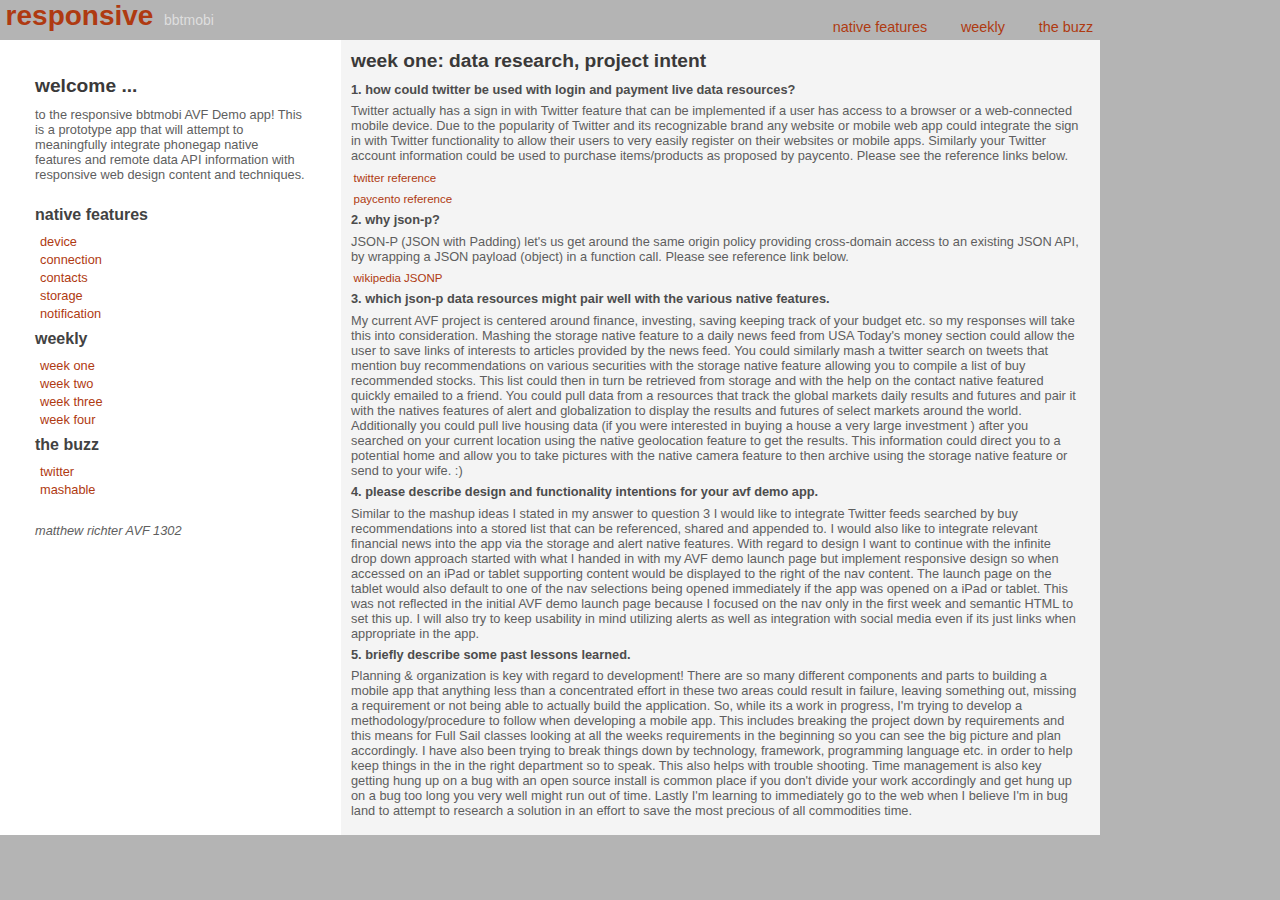
==== androidmr/assets/www/index.html @ 62695ae3 "cosmetic changes update" ====
<!DOCTYPE html>
<!--
    Licensed to the Apache Software Foundation (ASF) under one
    or more contributor license agreements.  See the NOTICE file
    distributed with this work for additional information
    regarding copyright ownership.  The ASF licenses this file
    to you under the Apache License, Version 2.0 (the
    "License"); you may not use this file except in compliance
    with the License.  You may obtain a copy of the License at

    http://www.apache.org/licenses/LICENSE-2.0

    Unless required by applicable law or agreed to in writing,
    software distributed under the License is distributed on an
    "AS IS" BASIS, WITHOUT WARRANTIES OR CONDITIONS OF ANY
     KIND, either express or implied.  See the License for the
    specific language governing permissions and limitations
    under the License.
-->
<html>
    <head>
        <meta http-equiv="Content-Type" content="text/html; charset=UTF-8" />
        <meta name="format-detection" content="telephone=no" />
        <meta name="viewport" content="user-scalable=no,  width=device-width, height=device-height, target-densitydpi=device-dpi" />
        <link rel="stylesheet" type="text/css" href="css/index.css" />
        <title>AVF demo app</title>
    </head>
    <body>
        <div id="site"><!-- site wrapper -->
        	<div id="page"><!-- page wrapper -->
        		<header id="masthead"><!-- masthead-->
        			<p class="logo">
	        			<a href="/">responsive</a>
	        			<a id="bbt" href="/">bbtmobi</a>
        			</p>
        			<div>
	        			<nav>
		        			<ul class="nav">
			        			<li><a href="/">native features</a></li>
			        			<li><a href="/">weekly</a></li>
			        			<li><a href="/">the buzz</a></li>
		        			</ul>
	        			</nav>
        			</div>
        		</header>
        		<section id="main">
        			<aside class="overview">
        			<h2>Welcome ...</h2>	
        					<p>to the responsive bbtmobi AVF Demo app! This is a prototype app that will attempt to meaningfully integrate phonegap native features and remote data API information with responsive web design content and techniques.</p>
        			</aside>
        			<aside>
	        			<nav>
		        			<h3>native features</h3>
			        		<ul class="nav2">
				        		<li><a href="/">device</a></li>
				        		<li><a href="/">connection</a></li>
				        		<li><a href="/">contacts</a></li>
				        		<li><a href="/">storage</a></li>
				        		<li><a href="/">notification</a></li>
			        		</ul>
	        			</nav>
        			</aside>
        			<aside>
	        			<nav>
		        			<h3>weekly</h3>
			        		<ul class="nav2">
				        		<li><a href="/">week one</a></li>
				        		<li><a href="/">week two</a></li>
				        		<li><a href="/">week three</a></li>
				        		<li><a href="/">week four</a></li>
			        		</ul>
	        			</nav>
        			</aside>
	        		<aside>
	        			<nav>
		        			<h3>the buzz</h3>
			        		<ul class="nav2">
				        		<li><a href="/">twitter</a></li>
				        		<li><a href="/">mashable</a></li>
			        		</ul>
	        			</nav>
        			</aside>
        			<aside class="about">
        				
        					<p>matthew richter AVF 1302</p>
        			</aside>
        		</section>
        		<article class="related"><!-- main content-->
	        		<h2>week one: Data Research, Project Intent</h2>
	        		<h4>1. How could Twitter be used with login and payment live data resources?</h4>
			  
		<p><small>Twitter actually has a sign in with Twitter feature that can be implemented if a user has access to a browser or a web-connected mobile device. Due to the popularity of Twitter and its recognizable brand any website or mobile web app could integrate the sign in with Twitter functionality to allow their users to very easily register on their websites or mobile apps. Similarly your Twitter account information could be used to purchase items/products as proposed by paycento. Please see the reference links below.</small></p> 
		<p><a href="https://dev.twitter.com/docs/auth/sign-twitter/"><span>twitter reference</span></a></p>
		<p><a href="http://www.huffingtonpost.com/2012/04/02/paycento-facebook-twitter-online-payment_n_1396678.html/"><span>paycento reference</span></a></p>
		
		<h4>2. Why JSON-P?</h4>
		<p><small> JSON-P (JSON with Padding) let's us get around the same origin policy providing cross-domain access to an existing JSON API, by wrapping a JSON payload (object) in a function call. Please see reference link below.</small></p>
		
		<p><a href="http://en.wikipedia.org/wiki/JSONP/"><span>wikipedia JSONP</span></a></p>     
		
		
		
		<h4>3. Which JSON-P data resources might pair well with the various native features.</h4>
		<p><small>My current AVF project is centered around finance, investing, saving keeping track of your budget etc. so my responses will take this into consideration. Mashing the storage native feature to a daily news feed from USA Today's money section could allow the user to save links of interests to articles provided by the news feed.  You could similarly mash a twitter search on tweets that mention buy recommendations on various securities with the storage native feature allowing you to compile a list of buy recommended stocks. This list could then in turn be retrieved from storage and with the help on the contact native featured quickly emailed to a friend.  You could pull data from a resources that track the global markets daily results and futures and pair it with the natives features of alert and globalization to display the results and futures of select markets around the world. Additionally you could pull live housing data (if you were interested in buying a house a very large investment ) after you searched on your current location using the native geolocation feature to get the results. This information could direct you to a potential home and allow you to take pictures with the native camera feature to then archive using the storage native feature or send to your wife. :)
		</small></p>
		  
		<h4>4. Please describe design and functionality intentions for your AVF demo app.</h4>
		<p><small>Similar to the mashup ideas I stated in my answer to question 3 I would like to integrate Twitter feeds searched by buy recommendations into a stored list that can be referenced, shared and appended to.  I would also like to integrate relevant financial news into the app via the storage and alert native features.  With regard to design I want to continue with the infinite drop down approach started with what I handed in with my AVF demo launch page but implement responsive design so when accessed on an iPad or tablet supporting content would be displayed to the right of the nav content. The launch page on the tablet would also default to one of the nav selections being opened immediately if the app was opened on a iPad or tablet. This was not reflected in the initial AVF demo launch page because I focused on the nav only in the first week and semantic HTML to set this up. I will also try to keep usability in mind utilizing alerts as well as integration with social media even if its just links when appropriate in the app.</small></p>     
		
		<h4>5. Briefly describe some past lessons learned.</h4>
		<p><small>Planning & organization is key with regard to development!  There are so many different components and parts to building a mobile app that anything less than a concentrated effort in these two areas could result in failure, leaving something out, missing a requirement or not being able to actually build the application.  So, while its a work in progress, I'm trying to develop a methodology/procedure to follow when developing a mobile app.  This includes breaking the project down by requirements and this means for Full Sail classes looking at all the weeks requirements in the beginning so you can see the big picture and plan accordingly.  I have also been trying to break things down by technology, framework, programming language etc. in order to help keep things in the in the right department so to speak.  This also helps with trouble shooting. Time management is also key getting hung up on a bug with an open source install is common place if you don't divide your work accordingly and get hung up on a bug too long you very well might run out of time. Lastly I'm learning to immediately go to the web when I believe I'm in bug land to attempt to research a solution in an effort to save the most precious of all commodities time.</small></p>

        		</article>
        		<footer>
        		</footer>
        		
        	</div><!-- close page wrapper-->
        </div><!-- close site wrapper-->
        		
        <script type="text/javascript" src="cordova-2.3.0.js"></script>
        <script type="text/javascript" src="js/index.js"></script>
        <script type="text/javascript">
            app.initialize();
        </script>
    </body>
</html>
---- androidmr/assets/www/css/index.css ----
/* http://meyerweb.com/eric/tools/css/reset/ 
   v2.0 | 20110126
   License: none (public domain)
*/

html, body, div, span, applet, object, iframe,
h1, h2, h3, h4, h5, h6, p, blockquote, pre,
a, abbr, acronym, address, big, cite, code,
del, dfn, em, img, ins, kbd, q, s, samp,
small, strike, strong, sub, sup, tt, var,
b, u, i, center,
dl, dt, dd, ol, ul, li,
fieldset, form, label, legend,
table, caption, tbody, tfoot, thead, tr, th, td,
article, aside, canvas, details, embed, 
figure, figcaption, footer, header, hgroup, 
menu, nav, output, ruby, section, summary,
time, mark, audio, video {
	margin: 0;
	padding: 0;
	border: 0;
	font-size: 100%;
	font: inherit;
	vertical-align: baseline;
}
/* HTML5 display-role reset for older browsers */
article, aside, details, figcaption, figure, 
footer, header, hgroup, menu, nav, section {
	display: block;
}
body {
	line-height: 1;
}

body {
	background-color: #b4b4b4;
	color: #2c2c2c;
	font:  100% "Trebuchet MS",Verdana,sans-serif;
	padding-bottom: 20px;
}

h1, h2, h3, h4, h5, .logo {
	color:#3a3939;
	font-weight: bold;

}
h1 {
	font-size: 2.0em;
	margin-bottom: 0.75em;
	text-transform: lowercase;
}
h2 {
	font-size: 1.2em;
	margin-bottom: 0.5em;
	text-transform: lowercase;
}
h3 {
	color: #424242;
	font-size: 1em;
	margin-top: 0.5em;
	margin-bottom: 0.5em;
	text-transform: lowercase;
	padding: 0 0 0 25px;
}
h4 {
	color: #4c4c4c;
	font-size: .8em;
	margin-bottom: 0.5em;
	text-transform: lowercase;
	padding: 0 0 0 0px;
}
h5 {
	color: #ececec;
	font-size: 1em;
	margin-bottom: 0.5em;
	text-transform: lowercase;
	padding: 0 0 0 25px;
}
p {
    margin: 0 0 0.5em;
    padding-right: 10px;
    font-size: 0.8em;
    color: #5e5e5e;
}
a {
    padding: 0.2em;
}
a:link {
    color: #AF3A11;
    text-decoration: none;
}
a:visited {
    color: #AF3A11;
    text-decoration: none;
}
a:focus, a:hover, a:active {
    
    text-decoration: underline;
}
a.current:hover {
    text-decoration: none;
}
a.current:hover {
    cursor: default;
    text-decoration: none;
}
ol, ul {
	list-style: none;
}
blockquote, q {
	quotes: none;
}
blockquote:before, blockquote:after,
q:before, q:after {
	content: '';
	content: none;
}
table {
	border-collapse: collapse;
	border-spacing: 0;
}
header {
	background-color: #b4b4b4;
	height: 40px;
	
}
footer {
	background-color: #b4b4b4;
	height: 25px;
}
.logo {
    float: left;
    font-size: 1.75em;
    margin: 0;
}
.logo a {
    color: #000000;
    padding: 0 0 0 0.2em;
}
.logo a:hover {
    background: none repeat scroll 0 0 transparent;
    color: #AF3A11;
    text-decoration: none;
}
.logo span {
    color: #1D3D76;
    display: block;
    font-size: 0.3em;
    font-style: italic;
    font-weight: normal;
    margin: 3px 0 0 1em;
}
#bbt {
	font-size: 0.5em;	
	color: #dedede;
	font-weight: normal;

}
#masthead div {
	float:right;
	padding: 1.2em .25em .25em 0;
}
.nav li {
    float: left;
    font-size: 0.6em;
    padding: 0 25px 0 3px;
}
.nav li a {
    font-size: 1.5em;
}
.nav li:first-child {
    list-style: none outside none;
    padding-left: 0;
}
.nav li:last-child {
    padding-right: 0;
}
.nav2 li a {
    font-size: .8em;
    padding: 0 25px 20px 30px;
}
#aside {
	margin-bottom: 4px;
}
.overview {
	padding: 25px 25px 10px 25px;
}
.about {
	font-style: italic;
	padding: 25px 25px 25px 25px;
}

#container {
    
    margin: 20px auto;
    max-width: 1200px;
    padding: 30px 0 0 0;
    width: 90%;
}
#page {
    background: none repeat scroll 0 0 #FFFFFF;
    max-width: 1100px;
    padding: 0px 0px 0px 0px;
    width: 100%;
}
#main {
    float: left;
    width: 30%;
    padding: 10px 10px 10px 10px;

}
.related span {
	color: #AF3A11;
	font-size: 0.9em; 
}
.related {
    background-color: #f4f4f4;
    margin-left: 31%;
    padding: 10px 10px 10px 10px;
}
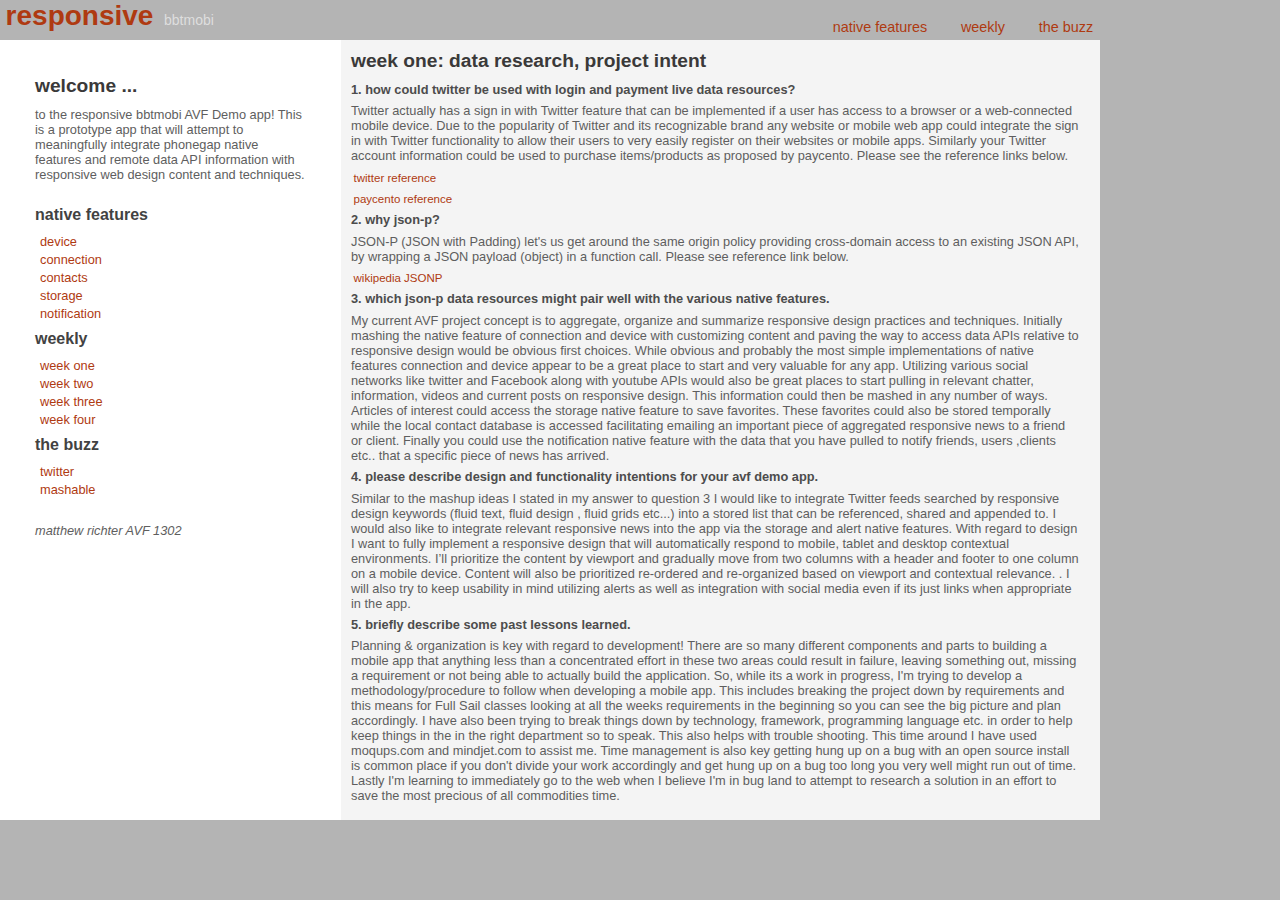
==== commit 1336d2bf: "updated html for the android project aas well (week 1 discussion )" ====
--- a/androidmr/assets/www/index.html
+++ b/androidmr/assets/www/index.html
@@ -101,14 +101,16 @@
 		
 		
 		<h4>3. Which JSON-P data resources might pair well with the various native features.</h4>
-		<p><small>My current AVF project is centered around finance, investing, saving keeping track of your budget etc. so my responses will take this into consideration. Mashing the storage native feature to a daily news feed from USA Today's money section could allow the user to save links of interests to articles provided by the news feed.  You could similarly mash a twitter search on tweets that mention buy recommendations on various securities with the storage native feature allowing you to compile a list of buy recommended stocks. This list could then in turn be retrieved from storage and with the help on the contact native featured quickly emailed to a friend.  You could pull data from a resources that track the global markets daily results and futures and pair it with the natives features of alert and globalization to display the results and futures of select markets around the world. Additionally you could pull live housing data (if you were interested in buying a house a very large investment ) after you searched on your current location using the native geolocation feature to get the results. This information could direct you to a potential home and allow you to take pictures with the native camera feature to then archive using the storage native feature or send to your wife. :)
+		<p><small>My current AVF project concept is to aggregate, organize and summarize responsive design practices and techniques. Initially mashing the native feature of connection and device with customizing content and paving the way to access data APIs relative to responsive design would be obvious first choices.  While obvious and probably the most simple implementations of native features connection and device appear to be a great place to start and very valuable for any app. Utilizing various social networks like twitter and Facebook along with youtube APIs would also be great places to start pulling in relevant chatter, information, videos and current posts on responsive design.  This information could then be mashed in any number of ways.  Articles of interest could access the storage native feature to save favorites.  These favorites could also be stored temporally while the local contact database is accessed facilitating emailing an important piece of aggregated responsive news to a friend or client.  Finally you could use the notification native feature with the data that you have pulled to notify friends, users ,clients etc.. that a specific piece of news has arrived.
+
 		</small></p>
 		  
 		<h4>4. Please describe design and functionality intentions for your AVF demo app.</h4>
-		<p><small>Similar to the mashup ideas I stated in my answer to question 3 I would like to integrate Twitter feeds searched by buy recommendations into a stored list that can be referenced, shared and appended to.  I would also like to integrate relevant financial news into the app via the storage and alert native features.  With regard to design I want to continue with the infinite drop down approach started with what I handed in with my AVF demo launch page but implement responsive design so when accessed on an iPad or tablet supporting content would be displayed to the right of the nav content. The launch page on the tablet would also default to one of the nav selections being opened immediately if the app was opened on a iPad or tablet. This was not reflected in the initial AVF demo launch page because I focused on the nav only in the first week and semantic HTML to set this up. I will also try to keep usability in mind utilizing alerts as well as integration with social media even if its just links when appropriate in the app.</small></p>     
+		<p><small>Similar to the mashup ideas I stated in my answer to question 3 I would like to integrate Twitter feeds searched by responsive design keywords (fluid text, fluid design , fluid grids etc...) into a stored list that can be referenced, shared and appended to.  I would also like to integrate relevant responsive news into the app via the storage and alert native features.  With regard to design I want to fully implement a responsive design that will automatically respond to mobile, tablet and desktop contextual environments.  I’ll prioritize the content by viewport and gradually move from two columns with a header and footer to one column on a mobile device.  Content will also be prioritized re-ordered and re-organized based on viewport and contextual relevance. . I will also try to keep usability in mind utilizing alerts as well as integration with social media even if its just links when appropriate in the app.
+</small></p>     
 		
 		<h4>5. Briefly describe some past lessons learned.</h4>
-		<p><small>Planning & organization is key with regard to development!  There are so many different components and parts to building a mobile app that anything less than a concentrated effort in these two areas could result in failure, leaving something out, missing a requirement or not being able to actually build the application.  So, while its a work in progress, I'm trying to develop a methodology/procedure to follow when developing a mobile app.  This includes breaking the project down by requirements and this means for Full Sail classes looking at all the weeks requirements in the beginning so you can see the big picture and plan accordingly.  I have also been trying to break things down by technology, framework, programming language etc. in order to help keep things in the in the right department so to speak.  This also helps with trouble shooting. Time management is also key getting hung up on a bug with an open source install is common place if you don't divide your work accordingly and get hung up on a bug too long you very well might run out of time. Lastly I'm learning to immediately go to the web when I believe I'm in bug land to attempt to research a solution in an effort to save the most precious of all commodities time.</small></p>
+		<p><small>Planning & organization is key with regard to development!  There are so many different components and parts to building a mobile app that anything less than a concentrated effort in these two areas could result in failure, leaving something out, missing a requirement or not being able to actually build the application.  So, while its a work in progress, I'm trying to develop a methodology/procedure to follow when developing a mobile app.  This includes breaking the project down by requirements and this means for Full Sail classes looking at all the weeks requirements in the beginning so you can see the big picture and plan accordingly.  I have also been trying to break things down by technology, framework, programming language etc. in order to help keep things in the in the right department so to speak.  This also helps with trouble shooting. This time around I have used moqups.com and mindjet.com to assist me. Time management is also key getting hung up on a bug with an open source install is common place if you don't divide your work accordingly and get hung up on a bug too long you very well might run out of time. Lastly I'm learning to immediately go to the web when I believe I'm in bug land to attempt to research a solution in an effort to save the most precious of all commodities time.</small></p>
 
         		</article>
         		<footer>
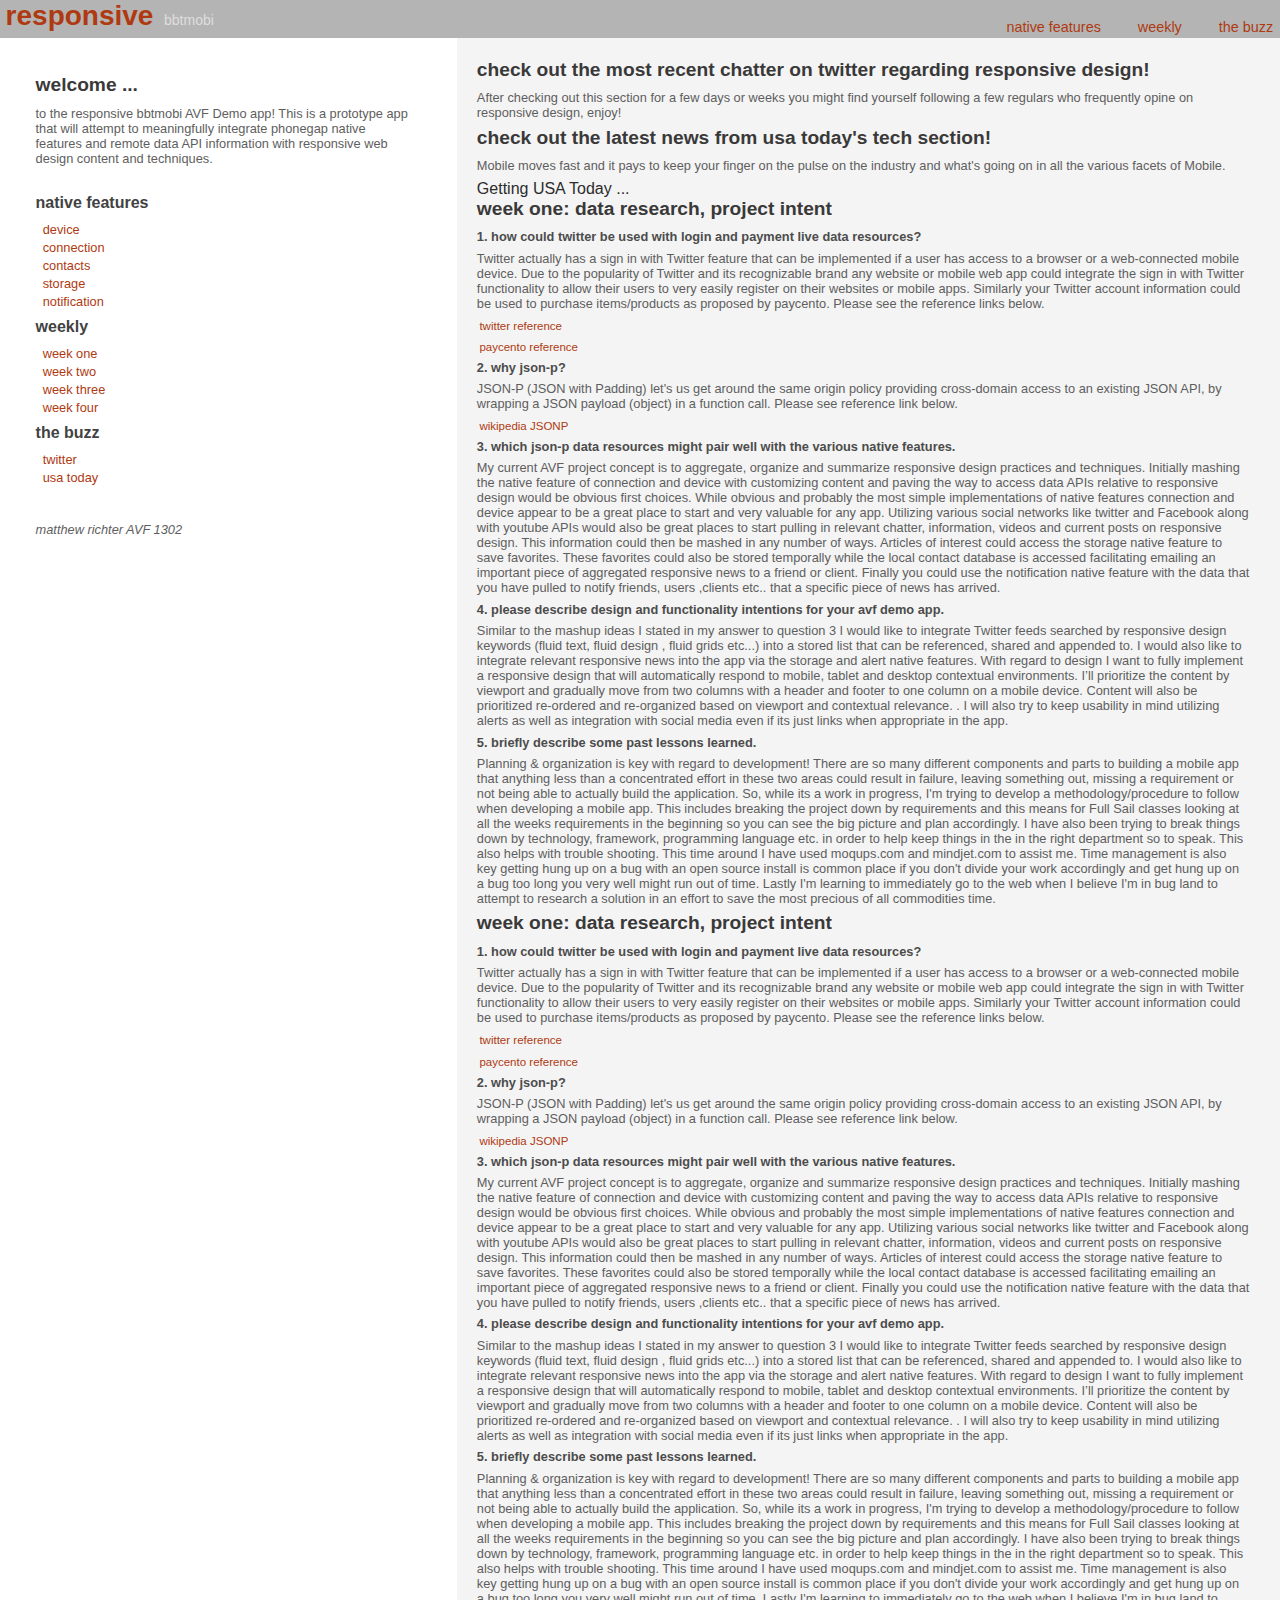
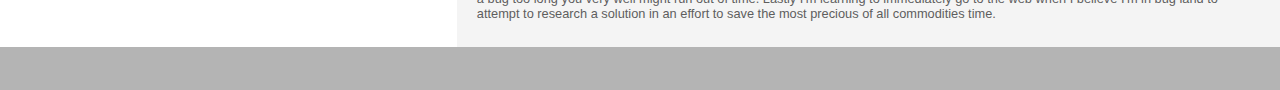
==== commit 7c5323c6: "updated integration with APIs for both android and ios" ====
--- a/androidmr/assets/www/index.html
+++ b/androidmr/assets/www/index.html
@@ -21,13 +21,14 @@
     <head>
         <meta http-equiv="Content-Type" content="text/html; charset=UTF-8" />
         <meta name="format-detection" content="telephone=no" />
-        <meta name="viewport" content="user-scalable=no,  width=device-width, height=device-height, target-densitydpi=device-dpi" />
+        <meta name="viewport" content="initial-scale=1.0, width=device-width"/>
         <link rel="stylesheet" type="text/css" href="css/index.css" />
+        
         <title>AVF demo app</title>
     </head>
     <body>
         <div id="site"><!-- site wrapper -->
-        	<div id="page"><!-- page wrapper -->
+        	<div class="page"><!-- page wrapper -->
         		<header id="masthead"><!-- masthead-->
         			<p class="logo">
 	        			<a href="/">responsive</a>
@@ -43,12 +44,12 @@
 	        			</nav>
         			</div>
         		</header>
-        		<section id="main">
+        		<section class="main">
         			<aside class="overview">
         			<h2>Welcome ...</h2>	
         					<p>to the responsive bbtmobi AVF Demo app! This is a prototype app that will attempt to meaningfully integrate phonegap native features and remote data API information with responsive web design content and techniques.</p>
         			</aside>
-        			<aside>
+        		
 	        			<nav>
 		        			<h3>native features</h3>
 			        		<ul class="nav2">
@@ -58,34 +59,44 @@
 				        		<li><a href="/">storage</a></li>
 				        		<li><a href="/">notification</a></li>
 			        		</ul>
-	        			</nav>
-        			</aside>
-        			<aside>
-	        			<nav>
+	        		
 		        			<h3>weekly</h3>
 			        		<ul class="nav2">
-				        		<li><a href="/">week one</a></li>
+				        		<li><a href="#week1">week one</a></li>
 				        		<li><a href="/">week two</a></li>
 				        		<li><a href="/">week three</a></li>
 				        		<li><a href="/">week four</a></li>
 			        		</ul>
-	        			</nav>
-        			</aside>
-	        		<aside>
-	        			<nav>
+	        		
 		        			<h3>the buzz</h3>
 			        		<ul class="nav2">
 				        		<li><a href="/">twitter</a></li>
-				        		<li><a href="/">mashable</a></li>
+				        		<li><a href="/">usa today</a></li>
 			        		</ul>
 	        			</nav>
-        			</aside>
+        			
         			<aside class="about">
         				
         					<p>matthew richter AVF 1302</p>
         			</aside>
         		</section>
-        		<article class="related"><!-- main content-->
+        		<section class="related" ><!-- main content-->
+	        		<article data-role="content" id="tweet">
+						<h2>check out the most recent chatter on Twitter regarding responsive design! </h2>
+		<p>After checking out this section for a few days or weeks you might find yourself following a few regulars who frequently opine on responsive design, enjoy!</p>
+						<ul id="datatweet" data-role="listview" data-filter="true">
+								<li id="data-tweet"></li>
+						</ul>
+					</article>
+					<article data-role="content" id="usa">
+						<h2>Check out the latest news from USA Today's Tech section!</h2>
+		<p>Mobile moves fast and it pays to keep your finger on the pulse on the industry and what's going on in all the various facets of Mobile.</p>
+						<ul id="datausa" data-role="listview" data-filter="true">
+							<li id="data-usa">Getting USA Today ...</li>
+						</ul>
+					</article>
+        		
+	        		<article id="week1">
 	        		<h2>week one: Data Research, Project Intent</h2>
 	        		<h4>1. How could Twitter be used with login and payment live data resources?</h4>
 			  
@@ -111,8 +122,35 @@
 		
 		<h4>5. Briefly describe some past lessons learned.</h4>
 		<p><small>Planning & organization is key with regard to development!  There are so many different components and parts to building a mobile app that anything less than a concentrated effort in these two areas could result in failure, leaving something out, missing a requirement or not being able to actually build the application.  So, while its a work in progress, I'm trying to develop a methodology/procedure to follow when developing a mobile app.  This includes breaking the project down by requirements and this means for Full Sail classes looking at all the weeks requirements in the beginning so you can see the big picture and plan accordingly.  I have also been trying to break things down by technology, framework, programming language etc. in order to help keep things in the in the right department so to speak.  This also helps with trouble shooting. This time around I have used moqups.com and mindjet.com to assist me. Time management is also key getting hung up on a bug with an open source install is common place if you don't divide your work accordingly and get hung up on a bug too long you very well might run out of time. Lastly I'm learning to immediately go to the web when I believe I'm in bug land to attempt to research a solution in an effort to save the most precious of all commodities time.</small></p>
+				</article>
+				<article id="week2">
+	        		<h2>week one: Data Research, Project Intent</h2>
+	        		<h4>1. How could Twitter be used with login and payment live data resources?</h4>
+			  
+		<p><small>Twitter actually has a sign in with Twitter feature that can be implemented if a user has access to a browser or a web-connected mobile device. Due to the popularity of Twitter and its recognizable brand any website or mobile web app could integrate the sign in with Twitter functionality to allow their users to very easily register on their websites or mobile apps. Similarly your Twitter account information could be used to purchase items/products as proposed by paycento. Please see the reference links below.</small></p> 
+		<p><a href="https://dev.twitter.com/docs/auth/sign-twitter/"><span>twitter reference</span></a></p>
+		<p><a href="http://www.huffingtonpost.com/2012/04/02/paycento-facebook-twitter-online-payment_n_1396678.html/"><span>paycento reference</span></a></p>
+		
+		<h4>2. Why JSON-P?</h4>
+		<p><small> JSON-P (JSON with Padding) let's us get around the same origin policy providing cross-domain access to an existing JSON API, by wrapping a JSON payload (object) in a function call. Please see reference link below.</small></p>
+		
+		<p><a href="http://en.wikipedia.org/wiki/JSONP/"><span>wikipedia JSONP</span></a></p>     
+		
+		
+		
+		<h4>3. Which JSON-P data resources might pair well with the various native features.</h4>
+		<p><small>My current AVF project concept is to aggregate, organize and summarize responsive design practices and techniques. Initially mashing the native feature of connection and device with customizing content and paving the way to access data APIs relative to responsive design would be obvious first choices.  While obvious and probably the most simple implementations of native features connection and device appear to be a great place to start and very valuable for any app. Utilizing various social networks like twitter and Facebook along with youtube APIs would also be great places to start pulling in relevant chatter, information, videos and current posts on responsive design.  This information could then be mashed in any number of ways.  Articles of interest could access the storage native feature to save favorites.  These favorites could also be stored temporally while the local contact database is accessed facilitating emailing an important piece of aggregated responsive news to a friend or client.  Finally you could use the notification native feature with the data that you have pulled to notify friends, users ,clients etc.. that a specific piece of news has arrived.
 
-        		</article>
+		</small></p>
+		  
+		<h4>4. Please describe design and functionality intentions for your AVF demo app.</h4>
+		<p><small>Similar to the mashup ideas I stated in my answer to question 3 I would like to integrate Twitter feeds searched by responsive design keywords (fluid text, fluid design , fluid grids etc...) into a stored list that can be referenced, shared and appended to.  I would also like to integrate relevant responsive news into the app via the storage and alert native features.  With regard to design I want to fully implement a responsive design that will automatically respond to mobile, tablet and desktop contextual environments.  I’ll prioritize the content by viewport and gradually move from two columns with a header and footer to one column on a mobile device.  Content will also be prioritized re-ordered and re-organized based on viewport and contextual relevance. . I will also try to keep usability in mind utilizing alerts as well as integration with social media even if its just links when appropriate in the app.
+</small></p>     
+		
+		<h4>5. Briefly describe some past lessons learned.</h4>
+		<p><small>Planning & organization is key with regard to development!  There are so many different components and parts to building a mobile app that anything less than a concentrated effort in these two areas could result in failure, leaving something out, missing a requirement or not being able to actually build the application.  So, while its a work in progress, I'm trying to develop a methodology/procedure to follow when developing a mobile app.  This includes breaking the project down by requirements and this means for Full Sail classes looking at all the weeks requirements in the beginning so you can see the big picture and plan accordingly.  I have also been trying to break things down by technology, framework, programming language etc. in order to help keep things in the in the right department so to speak.  This also helps with trouble shooting. This time around I have used moqups.com and mindjet.com to assist me. Time management is also key getting hung up on a bug with an open source install is common place if you don't divide your work accordingly and get hung up on a bug too long you very well might run out of time. Lastly I'm learning to immediately go to the web when I believe I'm in bug land to attempt to research a solution in an effort to save the most precious of all commodities time.</small></p>
+				</article>
+        		</section>
         		<footer>
         		</footer>
         		
@@ -120,6 +158,7 @@
         </div><!-- close site wrapper-->
         		
         <script type="text/javascript" src="cordova-2.3.0.js"></script>
+        <script type="text/javascript" src="http://code.jquery.com/jquery-1.8.2.min.js"></script>
         <script type="text/javascript" src="js/index.js"></script>
         <script type="text/javascript">
             app.initialize();
--- a/androidmr/assets/www/css/index.css
+++ b/androidmr/assets/www/css/index.css
@@ -60,7 +60,7 @@
 	margin-top: 0.5em;
 	margin-bottom: 0.5em;
 	text-transform: lowercase;
-	padding: 0 0 0 25px;
+	padding: 0 0 0 7.8125%;
 }
 h4 {
 	color: #4c4c4c;
@@ -121,12 +121,12 @@
 }
 header {
 	background-color: #b4b4b4;
-	height: 40px;
+	height:2.4em;
 	
 }
 footer {
 	background-color: #b4b4b4;
-	height: 25px;
+	height: 1.4em;
 }
 .logo {
     float: left;
@@ -135,26 +135,18 @@
 }
 .logo a {
     color: #000000;
-    padding: 0 0 0 0.2em;
+    padding: 0 0 0 .2em;
 }
 .logo a:hover {
     background: none repeat scroll 0 0 transparent;
     color: #AF3A11;
     text-decoration: none;
-}
-.logo span {
-    color: #1D3D76;
-    display: block;
-    font-size: 0.3em;
-    font-style: italic;
-    font-weight: normal;
-    margin: 3px 0 0 1em;
 }
 #bbt {
 	font-size: 0.5em;	
 	color: #dedede;
 	font-weight: normal;
-
+	
 }
 #masthead div {
 	float:right;
@@ -163,7 +155,7 @@
 .nav li {
     float: left;
     font-size: 0.6em;
-    padding: 0 25px 0 3px;
+    padding: 0 3em 0 .25em;
 }
 .nav li a {
     font-size: 1.5em;
@@ -177,36 +169,28 @@
 }
 .nav2 li a {
     font-size: .8em;
-    padding: 0 25px 20px 30px;
-}
-#aside {
-	margin-bottom: 4px;
-}
+    padding: 0 7.8125% 6.25% 9.375%;
+}
+
 .overview {
-	padding: 25px 25px 10px 25px;
+	padding: 7.8125% 7.8125% 3.125% 7.8125%;
 }
 .about {
 	font-style: italic;
-	padding: 25px 25px 25px 25px;
-}
-
-#container {
-    
-    margin: 20px auto;
-    max-width: 1200px;
-    padding: 30px 0 0 0;
-    width: 90%;
-}
-#page {
+	padding: 7.8125% 7.8125% 7.8125% 7.8125%;
+}
+
+#site {
+
+    width: 100%;
+}
+.page {
     background: none repeat scroll 0 0 #FFFFFF;
-    max-width: 1100px;
-    padding: 0px 0px 0px 0px;
     width: 100%;
 }
-#main {
+.main {
     float: left;
-    width: 30%;
-    padding: 10px 10px 10px 10px;
+    width: 35.555556%;
 
 }
 .related span {
@@ -215,6 +199,45 @@
 }
 .related {
     background-color: #f4f4f4;
-    margin-left: 31%;
-    padding: 10px 10px 10px 10px;
+    margin-left: 35.666667%;
+    padding: 1.587302% 1.587302% 1.587302% 1.587302%;
+}
+@media screen and (max-width: 768px) {
+	#site {
+    	width: 100%;
+    }
+	#masthead div {
+	    float:right;
+	}
+	.related {
+    	background-color: #f4f4f4;
+    	margin-left: 0;
+    	float: left;
+    	width: 100%;    	
+    	padding: 1.587302% 1.587302% 1.587302% 1.587302%;
+    }
+    .main {
+    	background-color: #FFFFFF;
+    	float: left;
+    	width: 100%;
+    	padding: 1.587302% 1.587302% 1.587302% 1.587302%;
+	}
+	.nav2 li a {
+    	font-size: .8em;
+    	padding: 0 7.8125% 6.25% 9.375%;
+	}
+	.overview {
+		padding: .25% 3.125% 3.125% 3.125%;
+	}
+	.about {
+		font-style: italic;
+		padding: 7.8125% 7.8125% 7.8125% 7.8125%;
+	}
+	.nav li {
+      	font-size: 0.6em;
+  	}
+	.nav li a {
+	    font-size: 1.5em;
+	}
+
 }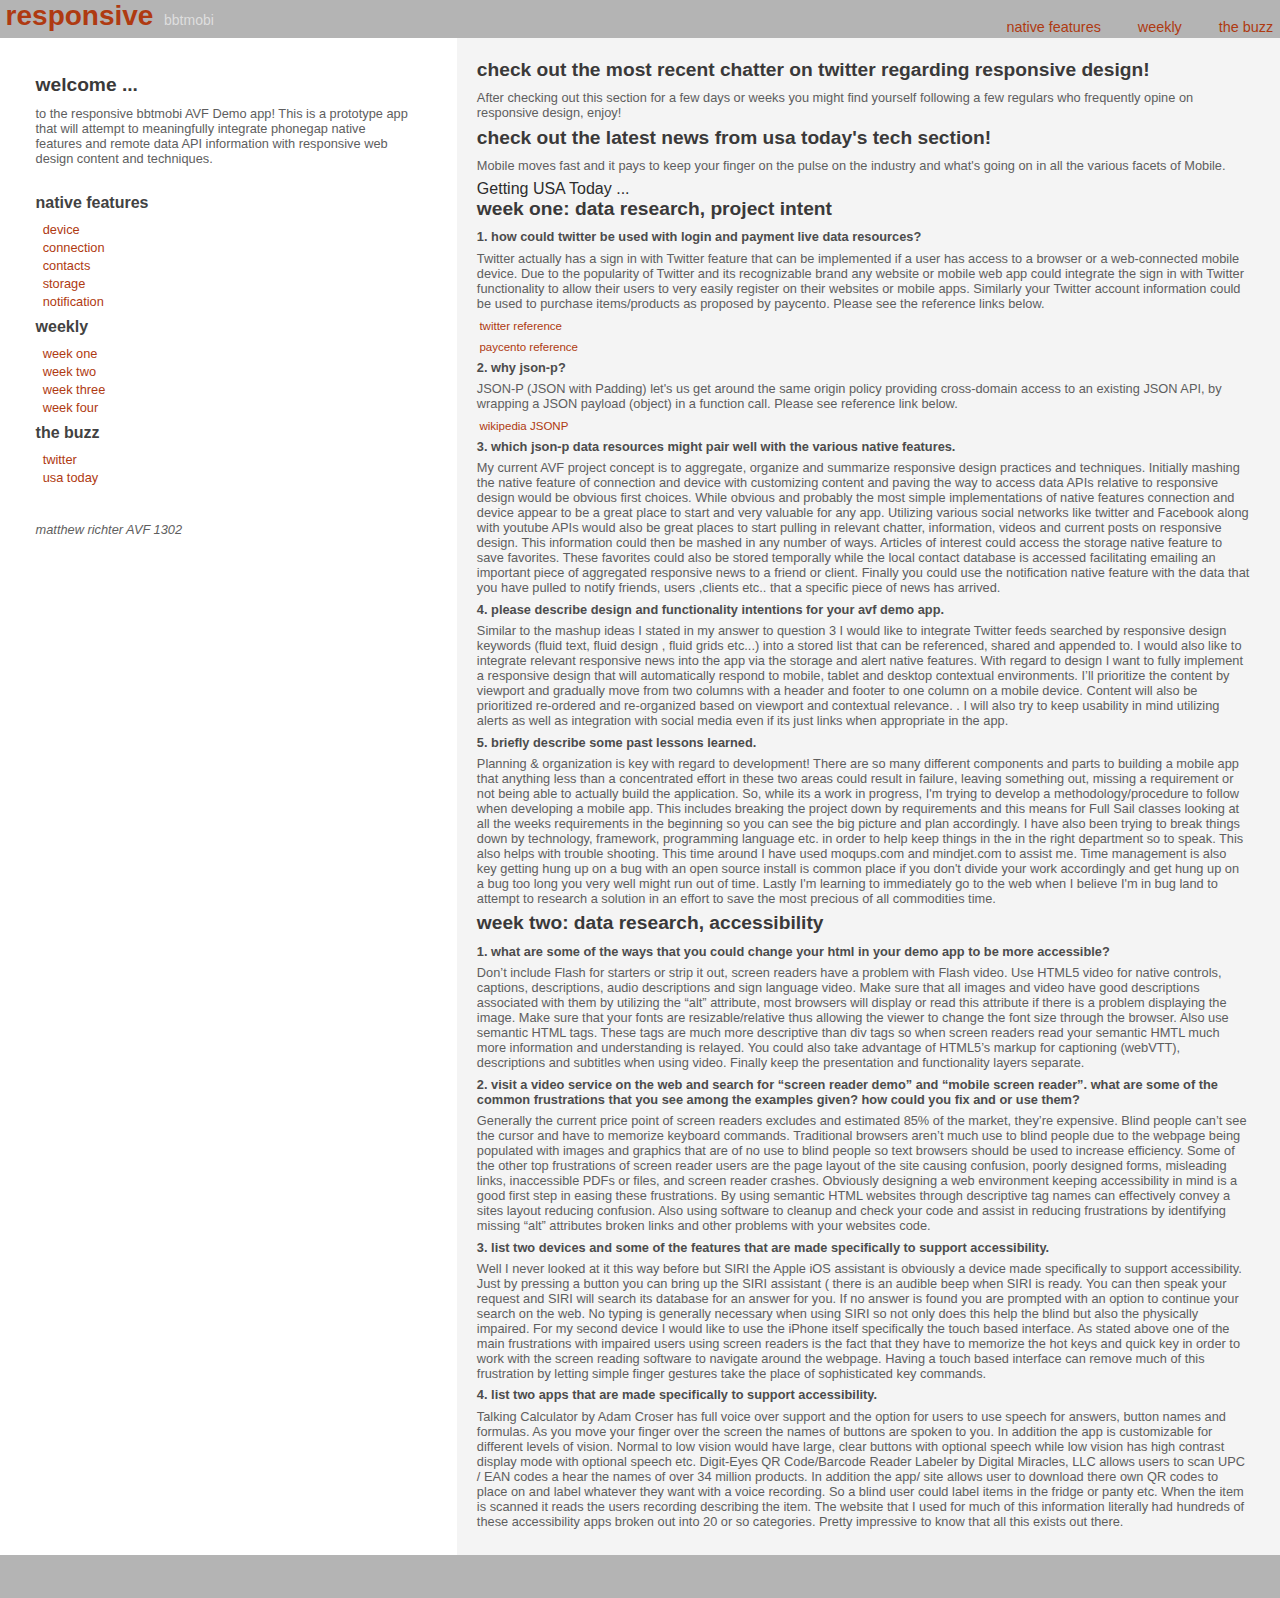
==== commit fd6356e9: "Updated week two discussion to both apps" ====
--- a/androidmr/assets/www/index.html
+++ b/androidmr/assets/www/index.html
@@ -17,8 +17,9 @@
     specific language governing permissions and limitations
     under the License.
 -->
-<html>
+<html lang="en">
     <head>
+        <meta charset="utf-8">
         <meta http-equiv="Content-Type" content="text/html; charset=UTF-8" />
         <meta name="format-detection" content="telephone=no" />
         <meta name="viewport" content="initial-scale=1.0, width=device-width"/>
@@ -124,31 +125,38 @@
 		<p><small>Planning & organization is key with regard to development!  There are so many different components and parts to building a mobile app that anything less than a concentrated effort in these two areas could result in failure, leaving something out, missing a requirement or not being able to actually build the application.  So, while its a work in progress, I'm trying to develop a methodology/procedure to follow when developing a mobile app.  This includes breaking the project down by requirements and this means for Full Sail classes looking at all the weeks requirements in the beginning so you can see the big picture and plan accordingly.  I have also been trying to break things down by technology, framework, programming language etc. in order to help keep things in the in the right department so to speak.  This also helps with trouble shooting. This time around I have used moqups.com and mindjet.com to assist me. Time management is also key getting hung up on a bug with an open source install is common place if you don't divide your work accordingly and get hung up on a bug too long you very well might run out of time. Lastly I'm learning to immediately go to the web when I believe I'm in bug land to attempt to research a solution in an effort to save the most precious of all commodities time.</small></p>
 				</article>
 				<article id="week2">
-	        		<h2>week one: Data Research, Project Intent</h2>
-	        		<h4>1. How could Twitter be used with login and payment live data resources?</h4>
+	        		<h2>week two: Data Research, Accessibility</h2>
+	        		<h4>1. What are some of the ways that you could change your HTML in your Demo App to be more accessible?</h4>
 			  
-		<p><small>Twitter actually has a sign in with Twitter feature that can be implemented if a user has access to a browser or a web-connected mobile device. Due to the popularity of Twitter and its recognizable brand any website or mobile web app could integrate the sign in with Twitter functionality to allow their users to very easily register on their websites or mobile apps. Similarly your Twitter account information could be used to purchase items/products as proposed by paycento. Please see the reference links below.</small></p> 
-		<p><a href="https://dev.twitter.com/docs/auth/sign-twitter/"><span>twitter reference</span></a></p>
-		<p><a href="http://www.huffingtonpost.com/2012/04/02/paycento-facebook-twitter-online-payment_n_1396678.html/"><span>paycento reference</span></a></p>
+		<p><small>Don’t include Flash for starters or strip it out, screen readers have a problem with Flash video. Use HTML5 video for native controls, captions, descriptions, audio descriptions and sign language video. Make sure that all images and video have good descriptions associated with them by utilizing the “alt” attribute, most browsers will display or read this attribute if there is a problem displaying the image.  Make sure that your fonts are resizable/relative thus allowing the viewer to change the font size through the browser.  Also use semantic HTML tags. These tags are much more descriptive than div tags so when screen readers read your semantic HMTL much more information and understanding is relayed. You could also take advantage of HTML5’s markup for captioning (webVTT), descriptions and subtitles when using video. Finally keep the presentation and functionality layers separate.
+</small></p> 
+				
+		<h4>2. Visit a video service on the web and search for “Screen Reader Demo” and “Mobile Screen Reader”. What are some of the common frustrations that you see among the examples given? How could you fix and or use them?
+</h4>
+		<p><small> Generally the current price point of screen readers excludes and estimated 85% of the market, they’re expensive. Blind people can’t see the cursor and have to memorize keyboard commands. Traditional browsers aren’t much use to blind people due to the webpage being populated with images and graphics that are of no use to blind people so text browsers should be used to increase efficiency. Some of the other top frustrations of screen reader users are the page layout of the site causing confusion, poorly designed forms, misleading links, inaccessible PDFs or files, and screen reader crashes. Obviously designing a web environment keeping accessibility in mind is a good first step in easing these frustrations. By using semantic HTML websites through descriptive tag names can effectively convey a sites layout reducing confusion. Also using software to cleanup and check your code and assist in reducing frustrations by identifying missing “alt” attributes broken links and other problems with your websites code. 
+</small></p>
 		
-		<h4>2. Why JSON-P?</h4>
-		<p><small> JSON-P (JSON with Padding) let's us get around the same origin policy providing cross-domain access to an existing JSON API, by wrapping a JSON payload (object) in a function call. Please see reference link below.</small></p>
-		
-		<p><a href="http://en.wikipedia.org/wiki/JSONP/"><span>wikipedia JSONP</span></a></p>     
+		 
 		
 		
 		
-		<h4>3. Which JSON-P data resources might pair well with the various native features.</h4>
-		<p><small>My current AVF project concept is to aggregate, organize and summarize responsive design practices and techniques. Initially mashing the native feature of connection and device with customizing content and paving the way to access data APIs relative to responsive design would be obvious first choices.  While obvious and probably the most simple implementations of native features connection and device appear to be a great place to start and very valuable for any app. Utilizing various social networks like twitter and Facebook along with youtube APIs would also be great places to start pulling in relevant chatter, information, videos and current posts on responsive design.  This information could then be mashed in any number of ways.  Articles of interest could access the storage native feature to save favorites.  These favorites could also be stored temporally while the local contact database is accessed facilitating emailing an important piece of aggregated responsive news to a friend or client.  Finally you could use the notification native feature with the data that you have pulled to notify friends, users ,clients etc.. that a specific piece of news has arrived.
+		<h4>3. List two devices and some of the features that are made specifically to support accessibility.
+</h4>
+		<p><small>Well I never looked at it this way before but SIRI the Apple iOS assistant is obviously a device made specifically to support accessibility. Just by pressing a button you can bring up the SIRI assistant ( there is an audible beep when SIRI is ready. You can then speak your request and SIRI will search its database for an answer for you.  If no answer is found you are prompted with an option to continue your search on the web. No typing is generally necessary when using SIRI so not only does this help the blind but also the physically impaired.  For my second device I would like to use the iPhone itself specifically the touch based interface. As stated above one of the main frustrations with impaired users using screen readers is the fact that they have to memorize the hot keys and quick key in order to work with the screen reading software to navigate around the webpage.  Having a touch based interface can remove much of this frustration by letting simple finger gestures take the place of sophisticated key commands.
+
 
 		</small></p>
 		  
-		<h4>4. Please describe design and functionality intentions for your AVF demo app.</h4>
-		<p><small>Similar to the mashup ideas I stated in my answer to question 3 I would like to integrate Twitter feeds searched by responsive design keywords (fluid text, fluid design , fluid grids etc...) into a stored list that can be referenced, shared and appended to.  I would also like to integrate relevant responsive news into the app via the storage and alert native features.  With regard to design I want to fully implement a responsive design that will automatically respond to mobile, tablet and desktop contextual environments.  I’ll prioritize the content by viewport and gradually move from two columns with a header and footer to one column on a mobile device.  Content will also be prioritized re-ordered and re-organized based on viewport and contextual relevance. . I will also try to keep usability in mind utilizing alerts as well as integration with social media even if its just links when appropriate in the app.
+		<h4>4. List two apps that are made specifically to support accessibility.</h4>
+		<p><small>Talking Calculator by Adam Croser has full voice over support and the option for users to use speech for answers, button names and formulas. As you move your finger over the screen the names of buttons are spoken to you. In addition the app is customizable for different levels of vision. Normal to low vision would have large, clear buttons with optional speech while low vision has high contrast display mode with optional speech etc.
+
+Digit-Eyes QR Code/Barcode Reader Labeler by Digital Miracles, LLC allows users to scan UPC / EAN codes a hear the names of over 34 million products. In addition the app/ site allows user to download there own QR codes to place on and label whatever they want with a voice recording. So a blind user could label items in the fridge or panty etc. When the item is scanned it reads the users recording describing the item. 
+
+The website that I used for much of this information literally had hundreds of these accessibility apps broken out into 20 or so categories. Pretty impressive to know that all this exists out there.
+
 </small></p>     
 		
-		<h4>5. Briefly describe some past lessons learned.</h4>
-		<p><small>Planning & organization is key with regard to development!  There are so many different components and parts to building a mobile app that anything less than a concentrated effort in these two areas could result in failure, leaving something out, missing a requirement or not being able to actually build the application.  So, while its a work in progress, I'm trying to develop a methodology/procedure to follow when developing a mobile app.  This includes breaking the project down by requirements and this means for Full Sail classes looking at all the weeks requirements in the beginning so you can see the big picture and plan accordingly.  I have also been trying to break things down by technology, framework, programming language etc. in order to help keep things in the in the right department so to speak.  This also helps with trouble shooting. This time around I have used moqups.com and mindjet.com to assist me. Time management is also key getting hung up on a bug with an open source install is common place if you don't divide your work accordingly and get hung up on a bug too long you very well might run out of time. Lastly I'm learning to immediately go to the web when I believe I'm in bug land to attempt to research a solution in an effort to save the most precious of all commodities time.</small></p>
+		
 				</article>
         		</section>
         		<footer>
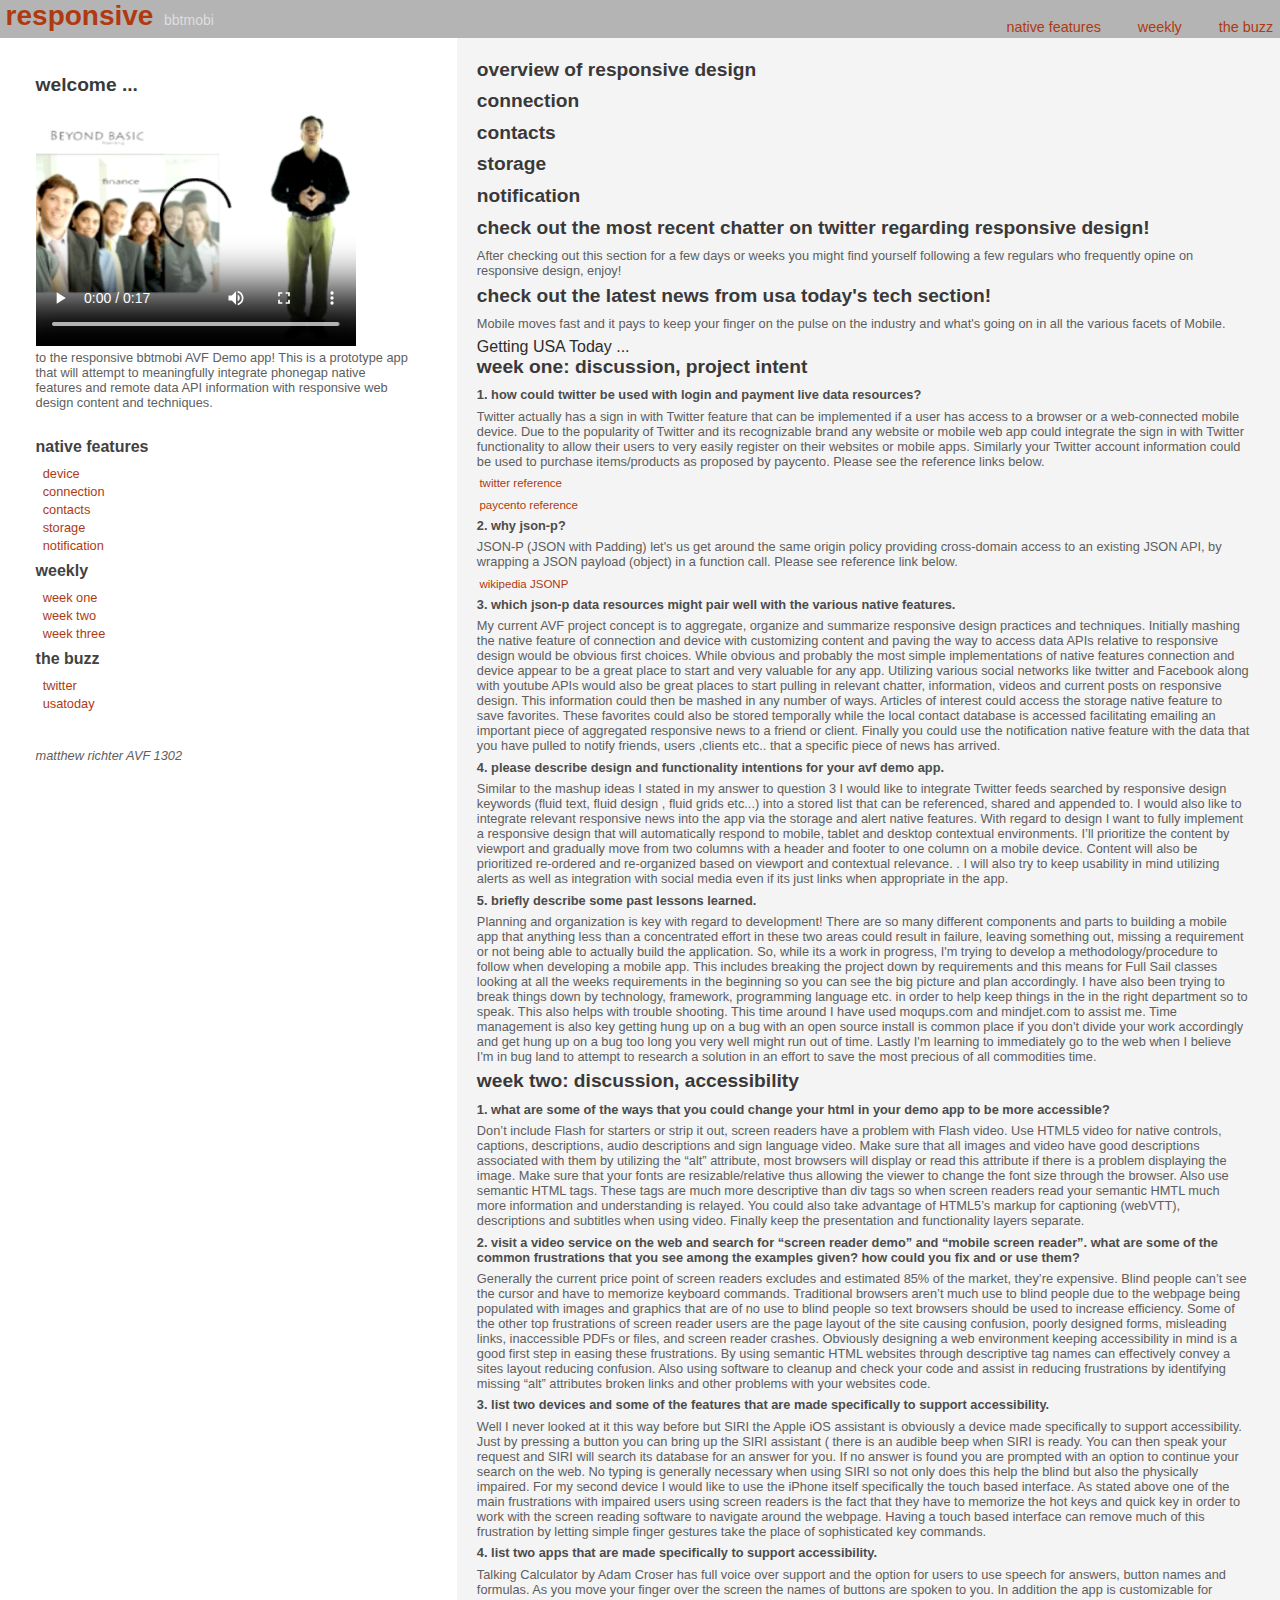
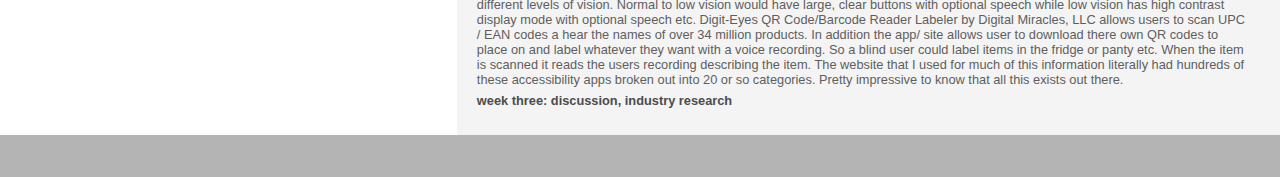
==== commit bafef115: "okay solved the device object error and video is working" ====
--- a/androidmr/assets/www/index.html
+++ b/androidmr/assets/www/index.html
@@ -17,11 +17,10 @@
     specific language governing permissions and limitations
     under the License.
 -->
-<html lang="en">
+<html>
     <head>
-        <meta charset="utf-8">
-        <meta http-equiv="Content-Type" content="text/html; charset=UTF-8" />
-        <meta name="format-detection" content="telephone=no" />
+        <meta http-equiv="Content-Type" content="text/html; charset=UTF-8"/>
+        <meta name="format-detection" content="telephone=no"/>
         <meta name="viewport" content="initial-scale=1.0, width=device-width"/>
         <link rel="stylesheet" type="text/css" href="css/index.css" />
         
@@ -32,73 +31,101 @@
         	<div class="page"><!-- page wrapper -->
         		<header id="masthead"><!-- masthead-->
         			<p class="logo">
-	        			<a href="/">responsive</a>
-	        			<a id="bbt" href="/">bbtmobi</a>
+	        			<a href="">responsive</a>
+	        			<a id="bbt" href="">bbtmobi</a>
         			</p>
         			<div>
 	        			<nav>
 		        			<ul class="nav">
-			        			<li><a href="/">native features</a></li>
-			        			<li><a href="/">weekly</a></li>
-			        			<li><a href="/">the buzz</a></li>
+			        			<li><a href="">native features</a></li>
+			        			<li><a href="">weekly</a></li>
+			        			<li><a href="">the buzz</a></li>
 		        			</ul>
 	        			</nav>
         			</div>
         		</header>
         		<section class="main">
         			<aside class="overview">
-        			<h2>Welcome ...</h2>	
-        					<p>to the responsive bbtmobi AVF Demo app! This is a prototype app that will attempt to meaningfully integrate phonegap native features and remote data API information with responsive web design content and techniques.</p>
+        			<h2>Welcome ...</h2>
+        			<video id="movie" width="320" height="240" poster="ACFdemo_poster.png" preload controls>
+	        			<source src="avf.webm" type="video/webm; codecs=vp8,vorbis" />
+	        			<source src="avf.ogv" type="video/ogg; codecs=theora,vorbis" />
+	        			<source src="avf.mp4" />
+	        		</video>
+
+
+
+
+
+        		<p>to the responsive bbtmobi AVF Demo app! This is a prototype app that will attempt to meaningfully integrate phonegap native features and remote data API information with responsive web design content and techniques.</p>
         			</aside>
         		
 	        			<nav>
-		        			<h3>native features</h3>
-			        		<ul class="nav2">
-				        		<li><a href="/">device</a></li>
-				        		<li><a href="/">connection</a></li>
-				        		<li><a href="/">contacts</a></li>
-				        		<li><a href="/">storage</a></li>
-				        		<li><a href="/">notification</a></li>
-			        		</ul>
-	        		
-		        			<h3>weekly</h3>
-			        		<ul class="nav2">
-				        		<li><a href="#week1">week one</a></li>
-				        		<li><a href="/">week two</a></li>
-				        		<li><a href="/">week three</a></li>
-				        		<li><a href="/">week four</a></li>
-			        		</ul>
-	        		
-		        			<h3>the buzz</h3>
-			        		<ul class="nav2">
-				        		<li><a href="/">twitter</a></li>
-				        		<li><a href="/">usa today</a></li>
-			        		</ul>
-	        			</nav>
-        			
+							<h3>native features</h3>
+							<ul class="nav2">
+								<li><a href="" onClick="return(getArticles('device'));">device</a></li>
+								<li><a href="" onClick="return(getArticles('connection'));">connection</a></li>
+								<li><a href="" onClick="return(getArticles('contacts'));">contacts</a></li>
+								<li><a href="" onClick="return(getArticles('storage'));">storage</a></li>
+								<li><a href="" onClick="return(getArticles('notification'));">notification</a></li>
+							</ul>
+							
+							<h3>weekly</h3>
+							<ul class="nav2">
+								<li><a href="" onClick="return(getArticles('week1'));">week one</a></li>
+								<li><a href="" onClick="return(getArticles('week2'));">week two</a></li>
+								<li><a href="" onClick="return(getArticles('week3'));">week three</a></li>
+							</ul>
+							
+							<h3>the buzz</h3>
+							<ul class="nav2">
+								<li><a href="" onClick="return(getArticles('tweet'));">twitter</a></li>
+								<li><a href="" onClick="return(getArticles('usatoday'));">usatoday</a></li>
+							</ul>
+						</nav>        			
         			<aside class="about">
         				
         					<p>matthew richter AVF 1302</p>
         			</aside>
         		</section>
         		<section class="related" ><!-- main content-->
-	        		<article data-role="content" id="tweet">
+	        		<article id="overview">
+		        		<h2>Overview of responsive design</h2>
+					</article>
+					<article id="device">
+		        		
+		        		
+					</article>
+					<article id="connection">
+		        		<h2>connection</h2>
+					</article>
+					<article id="contacts">
+		        		<h2>contacts</h2>
+					</article>
+					<article id="storage">
+		        		<h2>storage</h2>
+					</article>
+					<article id="notification">
+		        		<h2>notification</h2>
+					</article>
+					
+	        		<article  id="tweet">
 						<h2>check out the most recent chatter on Twitter regarding responsive design! </h2>
 		<p>After checking out this section for a few days or weeks you might find yourself following a few regulars who frequently opine on responsive design, enjoy!</p>
-						<ul id="datatweet" data-role="listview" data-filter="true">
+						<ul id="datatweet" data-role="listview">
 								<li id="data-tweet"></li>
 						</ul>
 					</article>
-					<article data-role="content" id="usa">
+					<article id="usatoday">
 						<h2>Check out the latest news from USA Today's Tech section!</h2>
 		<p>Mobile moves fast and it pays to keep your finger on the pulse on the industry and what's going on in all the various facets of Mobile.</p>
-						<ul id="datausa" data-role="listview" data-filter="true">
+						<ul id="datausa" data-role="listview">
 							<li id="data-usa">Getting USA Today ...</li>
 						</ul>
 					</article>
         		
 	        		<article id="week1">
-	        		<h2>week one: Data Research, Project Intent</h2>
+	        		<h2>week one: discussion, project intent</h2>
 	        		<h4>1. How could Twitter be used with login and payment live data resources?</h4>
 			  
 		<p><small>Twitter actually has a sign in with Twitter feature that can be implemented if a user has access to a browser or a web-connected mobile device. Due to the popularity of Twitter and its recognizable brand any website or mobile web app could integrate the sign in with Twitter functionality to allow their users to very easily register on their websites or mobile apps. Similarly your Twitter account information could be used to purchase items/products as proposed by paycento. Please see the reference links below.</small></p> 
@@ -122,10 +149,10 @@
 </small></p>     
 		
 		<h4>5. Briefly describe some past lessons learned.</h4>
-		<p><small>Planning & organization is key with regard to development!  There are so many different components and parts to building a mobile app that anything less than a concentrated effort in these two areas could result in failure, leaving something out, missing a requirement or not being able to actually build the application.  So, while its a work in progress, I'm trying to develop a methodology/procedure to follow when developing a mobile app.  This includes breaking the project down by requirements and this means for Full Sail classes looking at all the weeks requirements in the beginning so you can see the big picture and plan accordingly.  I have also been trying to break things down by technology, framework, programming language etc. in order to help keep things in the in the right department so to speak.  This also helps with trouble shooting. This time around I have used moqups.com and mindjet.com to assist me. Time management is also key getting hung up on a bug with an open source install is common place if you don't divide your work accordingly and get hung up on a bug too long you very well might run out of time. Lastly I'm learning to immediately go to the web when I believe I'm in bug land to attempt to research a solution in an effort to save the most precious of all commodities time.</small></p>
+		<p><small>Planning and organization is key with regard to development!  There are so many different components and parts to building a mobile app that anything less than a concentrated effort in these two areas could result in failure, leaving something out, missing a requirement or not being able to actually build the application.  So, while its a work in progress, I'm trying to develop a methodology/procedure to follow when developing a mobile app.  This includes breaking the project down by requirements and this means for Full Sail classes looking at all the weeks requirements in the beginning so you can see the big picture and plan accordingly.  I have also been trying to break things down by technology, framework, programming language etc. in order to help keep things in the in the right department so to speak.  This also helps with trouble shooting. This time around I have used moqups.com and mindjet.com to assist me. Time management is also key getting hung up on a bug with an open source install is common place if you don't divide your work accordingly and get hung up on a bug too long you very well might run out of time. Lastly I'm learning to immediately go to the web when I believe I'm in bug land to attempt to research a solution in an effort to save the most precious of all commodities time.</small></p>
 				</article>
 				<article id="week2">
-	        		<h2>week two: Data Research, Accessibility</h2>
+	        		<h2>week two: discussion, accessibility</h2>
 	        		<h4>1. What are some of the ways that you could change your HTML in your Demo App to be more accessible?</h4>
 			  
 		<p><small>Don’t include Flash for starters or strip it out, screen readers have a problem with Flash video. Use HTML5 video for native controls, captions, descriptions, audio descriptions and sign language video. Make sure that all images and video have good descriptions associated with them by utilizing the “alt” attribute, most browsers will display or read this attribute if there is a problem displaying the image.  Make sure that your fonts are resizable/relative thus allowing the viewer to change the font size through the browser.  Also use semantic HTML tags. These tags are much more descriptive than div tags so when screen readers read your semantic HMTL much more information and understanding is relayed. You could also take advantage of HTML5’s markup for captioning (webVTT), descriptions and subtitles when using video. Finally keep the presentation and functionality layers separate.
@@ -158,6 +185,9 @@
 		
 		
 				</article>
+				<article id="week3">
+<h4>week three: discussion, industry research</h4>
+				</article>
         		</section>
         		<footer>
         		</footer>
@@ -168,8 +198,5 @@
         <script type="text/javascript" src="cordova-2.3.0.js"></script>
         <script type="text/javascript" src="http://code.jquery.com/jquery-1.8.2.min.js"></script>
         <script type="text/javascript" src="js/index.js"></script>
-        <script type="text/javascript">
-            app.initialize();
-        </script>
     </body>
 </html>
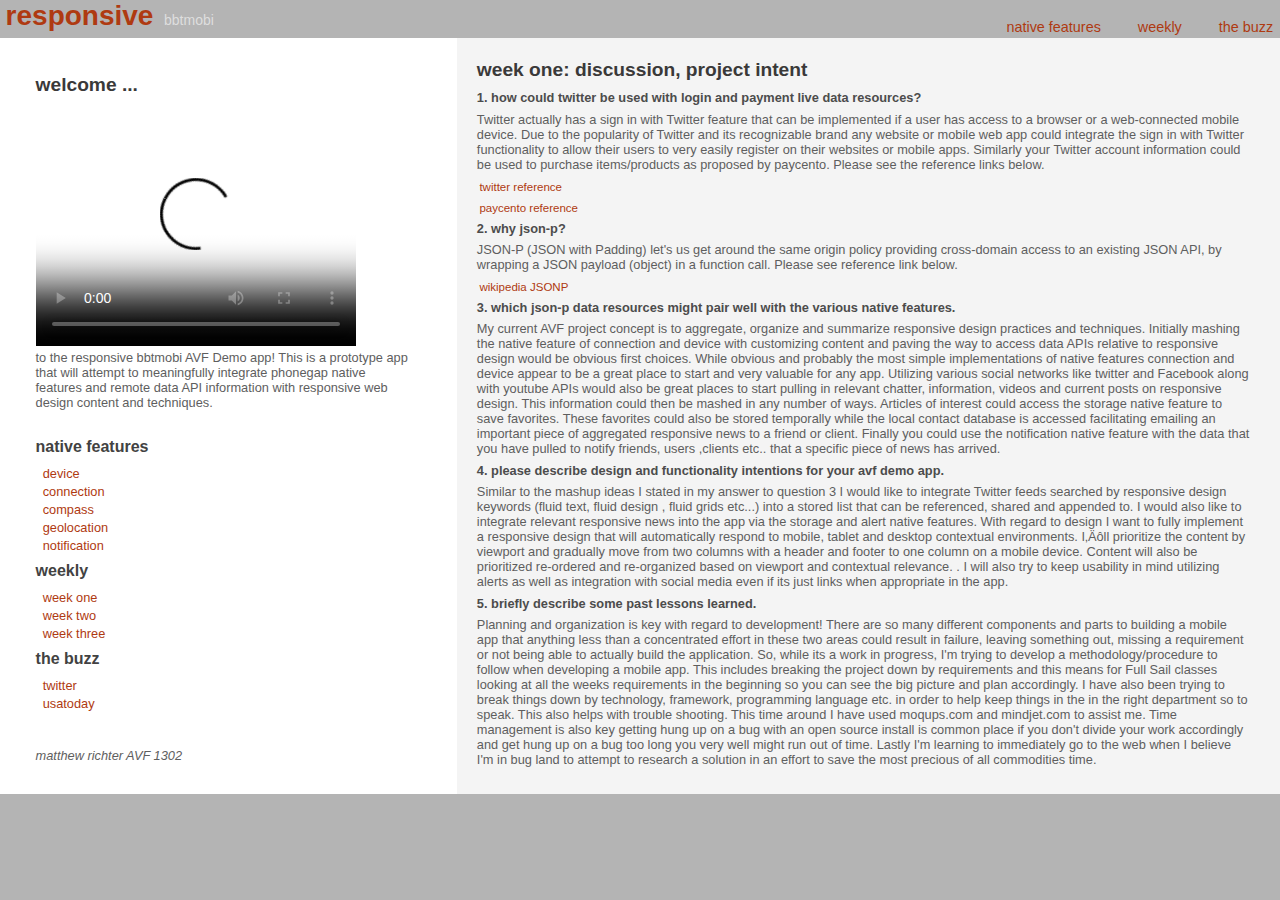
==== commit ebe66922: "I've added geolocation to iOS and compass to Android" ====
--- a/androidmr/assets/www/index.html
+++ b/androidmr/assets/www/index.html
@@ -52,21 +52,17 @@
 	        			<source src="avf.ogv" type="video/ogg; codecs=theora,vorbis" />
 	        			<source src="avf.mp4" />
 	        		</video>
-
-
-
-
-
-        		<p>to the responsive bbtmobi AVF Demo app! This is a prototype app that will attempt to meaningfully integrate phonegap native features and remote data API information with responsive web design content and techniques.</p>
+        			
+        					<p>to the responsive bbtmobi AVF Demo app! This is a prototype app that will attempt to meaningfully integrate phonegap native features and remote data API information with responsive web design content and techniques.</p>
         			</aside>
         		
 	        			<nav>
 							<h3>native features</h3>
 							<ul class="nav2">
-								<li><a href="" onClick="return(getArticles('device'));">device</a></li>
-								<li><a href="" onClick="return(getArticles('connection'));">connection</a></li>
-								<li><a href="" onClick="return(getArticles('contacts'));">contacts</a></li>
-								<li><a href="" onClick="return(getArticles('storage'));">storage</a></li>
+								<li><a href="" onClick="return(getArticles('deviceType'));">device</a></li>
+								<li><a href="" onClick="return(getArticles('connect'));">connection</a></li>
+								<li><a href="" onClick="return(getArticles('compassDegree'));">compass</a></li>
+								<li><a href="" onClick="return(getArticles('geo'));">geolocation</a></li>
 								<li><a href="" onClick="return(getArticles('notification'));">notification</a></li>
 							</ul>
 							
@@ -92,18 +88,19 @@
 	        		<article id="overview">
 		        		<h2>Overview of responsive design</h2>
 					</article>
-					<article id="device">
+					<article id="deviceType">
 		        		
 		        		
 					</article>
-					<article id="connection">
+					<article id="connect">
 		        		<h2>connection</h2>
+		        		<button type="button" onclick="checkConnection()">click to check you current connection</button>
 					</article>
-					<article id="contacts">
-		        		<h2>contacts</h2>
+					<article id="compassDegree">
+		        		<h2>compass</h2>
 					</article>
-					<article id="storage">
-		        		<h2>storage</h2>
+					<article id="geo">
+		        		
 					</article>
 					<article id="notification">
 		        		<h2>notification</h2>
@@ -145,7 +142,7 @@
 		</small></p>
 		  
 		<h4>4. Please describe design and functionality intentions for your AVF demo app.</h4>
-		<p><small>Similar to the mashup ideas I stated in my answer to question 3 I would like to integrate Twitter feeds searched by responsive design keywords (fluid text, fluid design , fluid grids etc...) into a stored list that can be referenced, shared and appended to.  I would also like to integrate relevant responsive news into the app via the storage and alert native features.  With regard to design I want to fully implement a responsive design that will automatically respond to mobile, tablet and desktop contextual environments.  I’ll prioritize the content by viewport and gradually move from two columns with a header and footer to one column on a mobile device.  Content will also be prioritized re-ordered and re-organized based on viewport and contextual relevance. . I will also try to keep usability in mind utilizing alerts as well as integration with social media even if its just links when appropriate in the app.
+		<p><small>Similar to the mashup ideas I stated in my answer to question 3 I would like to integrate Twitter feeds searched by responsive design keywords (fluid text, fluid design , fluid grids etc...) into a stored list that can be referenced, shared and appended to.  I would also like to integrate relevant responsive news into the app via the storage and alert native features.  With regard to design I want to fully implement a responsive design that will automatically respond to mobile, tablet and desktop contextual environments.  I‚Äôll prioritize the content by viewport and gradually move from two columns with a header and footer to one column on a mobile device.  Content will also be prioritized re-ordered and re-organized based on viewport and contextual relevance. . I will also try to keep usability in mind utilizing alerts as well as integration with social media even if its just links when appropriate in the app.
 </small></p>     
 		
 		<h4>5. Briefly describe some past lessons learned.</h4>
@@ -155,12 +152,12 @@
 	        		<h2>week two: discussion, accessibility</h2>
 	        		<h4>1. What are some of the ways that you could change your HTML in your Demo App to be more accessible?</h4>
 			  
-		<p><small>Don’t include Flash for starters or strip it out, screen readers have a problem with Flash video. Use HTML5 video for native controls, captions, descriptions, audio descriptions and sign language video. Make sure that all images and video have good descriptions associated with them by utilizing the “alt” attribute, most browsers will display or read this attribute if there is a problem displaying the image.  Make sure that your fonts are resizable/relative thus allowing the viewer to change the font size through the browser.  Also use semantic HTML tags. These tags are much more descriptive than div tags so when screen readers read your semantic HMTL much more information and understanding is relayed. You could also take advantage of HTML5’s markup for captioning (webVTT), descriptions and subtitles when using video. Finally keep the presentation and functionality layers separate.
+		<p><small>Don‚Äôt include Flash for starters or strip it out, screen readers have a problem with Flash video. Use HTML5 video for native controls, captions, descriptions, audio descriptions and sign language video. Make sure that all images and video have good descriptions associated with them by utilizing the ‚Äúalt‚Äù attribute, most browsers will display or read this attribute if there is a problem displaying the image.  Make sure that your fonts are resizable/relative thus allowing the viewer to change the font size through the browser.  Also use semantic HTML tags. These tags are much more descriptive than div tags so when screen readers read your semantic HMTL much more information and understanding is relayed. You could also take advantage of HTML5‚Äôs markup for captioning (webVTT), descriptions and subtitles when using video. Finally keep the presentation and functionality layers separate.
 </small></p> 
 				
-		<h4>2. Visit a video service on the web and search for “Screen Reader Demo” and “Mobile Screen Reader”. What are some of the common frustrations that you see among the examples given? How could you fix and or use them?
+		<h4>2. Visit a video service on the web and search for ‚ÄúScreen Reader Demo‚Äù and ‚ÄúMobile Screen Reader‚Äù. What are some of the common frustrations that you see among the examples given? How could you fix and or use them?
 </h4>
-		<p><small> Generally the current price point of screen readers excludes and estimated 85% of the market, they’re expensive. Blind people can’t see the cursor and have to memorize keyboard commands. Traditional browsers aren’t much use to blind people due to the webpage being populated with images and graphics that are of no use to blind people so text browsers should be used to increase efficiency. Some of the other top frustrations of screen reader users are the page layout of the site causing confusion, poorly designed forms, misleading links, inaccessible PDFs or files, and screen reader crashes. Obviously designing a web environment keeping accessibility in mind is a good first step in easing these frustrations. By using semantic HTML websites through descriptive tag names can effectively convey a sites layout reducing confusion. Also using software to cleanup and check your code and assist in reducing frustrations by identifying missing “alt” attributes broken links and other problems with your websites code. 
+		<p><small> Generally the current price point of screen readers excludes and estimated 85% of the market, they‚Äôre expensive. Blind people can‚Äôt see the cursor and have to memorize keyboard commands. Traditional browsers aren‚Äôt much use to blind people due to the webpage being populated with images and graphics that are of no use to blind people so text browsers should be used to increase efficiency. Some of the other top frustrations of screen reader users are the page layout of the site causing confusion, poorly designed forms, misleading links, inaccessible PDFs or files, and screen reader crashes. Obviously designing a web environment keeping accessibility in mind is a good first step in easing these frustrations. By using semantic HTML websites through descriptive tag names can effectively convey a sites layout reducing confusion. Also using software to cleanup and check your code and assist in reducing frustrations by identifying missing ‚Äúalt‚Äù attributes broken links and other problems with your websites code. 
 </small></p>
 		
 		 
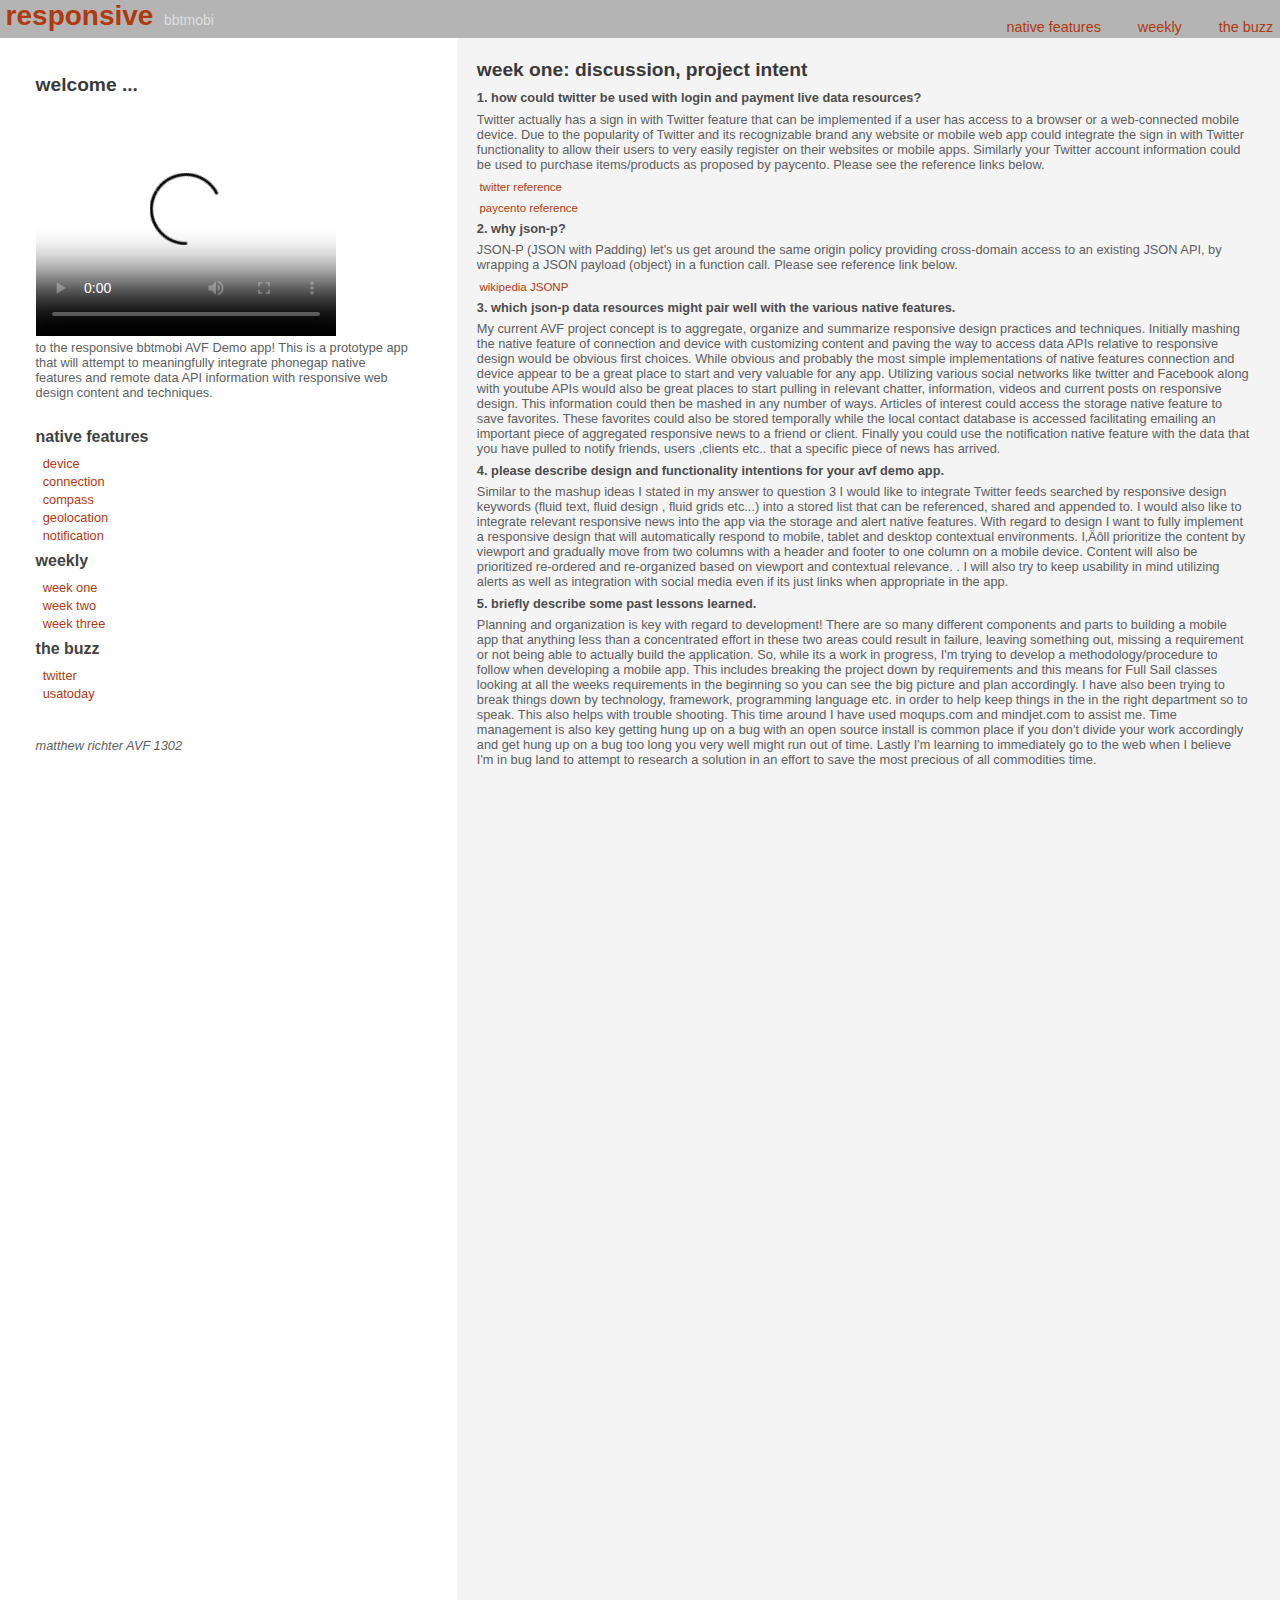
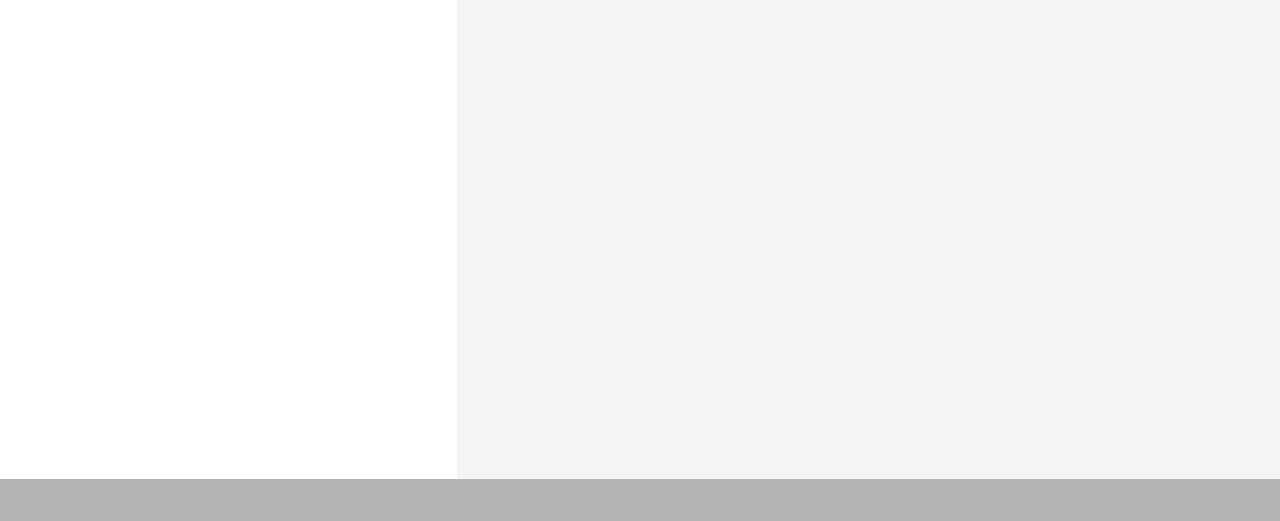
==== commit 3fbcd012: "updated week 3 discussion and more responsive design" ====
--- a/androidmr/assets/www/index.html
+++ b/androidmr/assets/www/index.html
@@ -47,7 +47,7 @@
         		<section class="main">
         			<aside class="overview">
         			<h2>Welcome ...</h2>
-        			<video id="movie" width="320" height="240" poster="ACFdemo_poster.png" preload controls>
+        			<video id="movie" width="300" height="230" poster="ACFdemo_poster.png" preload controls>
 	        			<source src="avf.webm" type="video/webm; codecs=vp8,vorbis" />
 	        			<source src="avf.ogv" type="video/ogg; codecs=theora,vorbis" />
 	        			<source src="avf.mp4" />
--- a/androidmr/assets/www/css/index.css
+++ b/androidmr/assets/www/css/index.css
@@ -201,6 +201,7 @@
     background-color: #f4f4f4;
     margin-left: 35.666667%;
     padding: 1.587302% 1.587302% 1.587302% 1.587302%;
+    height: 2000px;
 }
 @media screen and (max-width: 768px) {
 	#site {
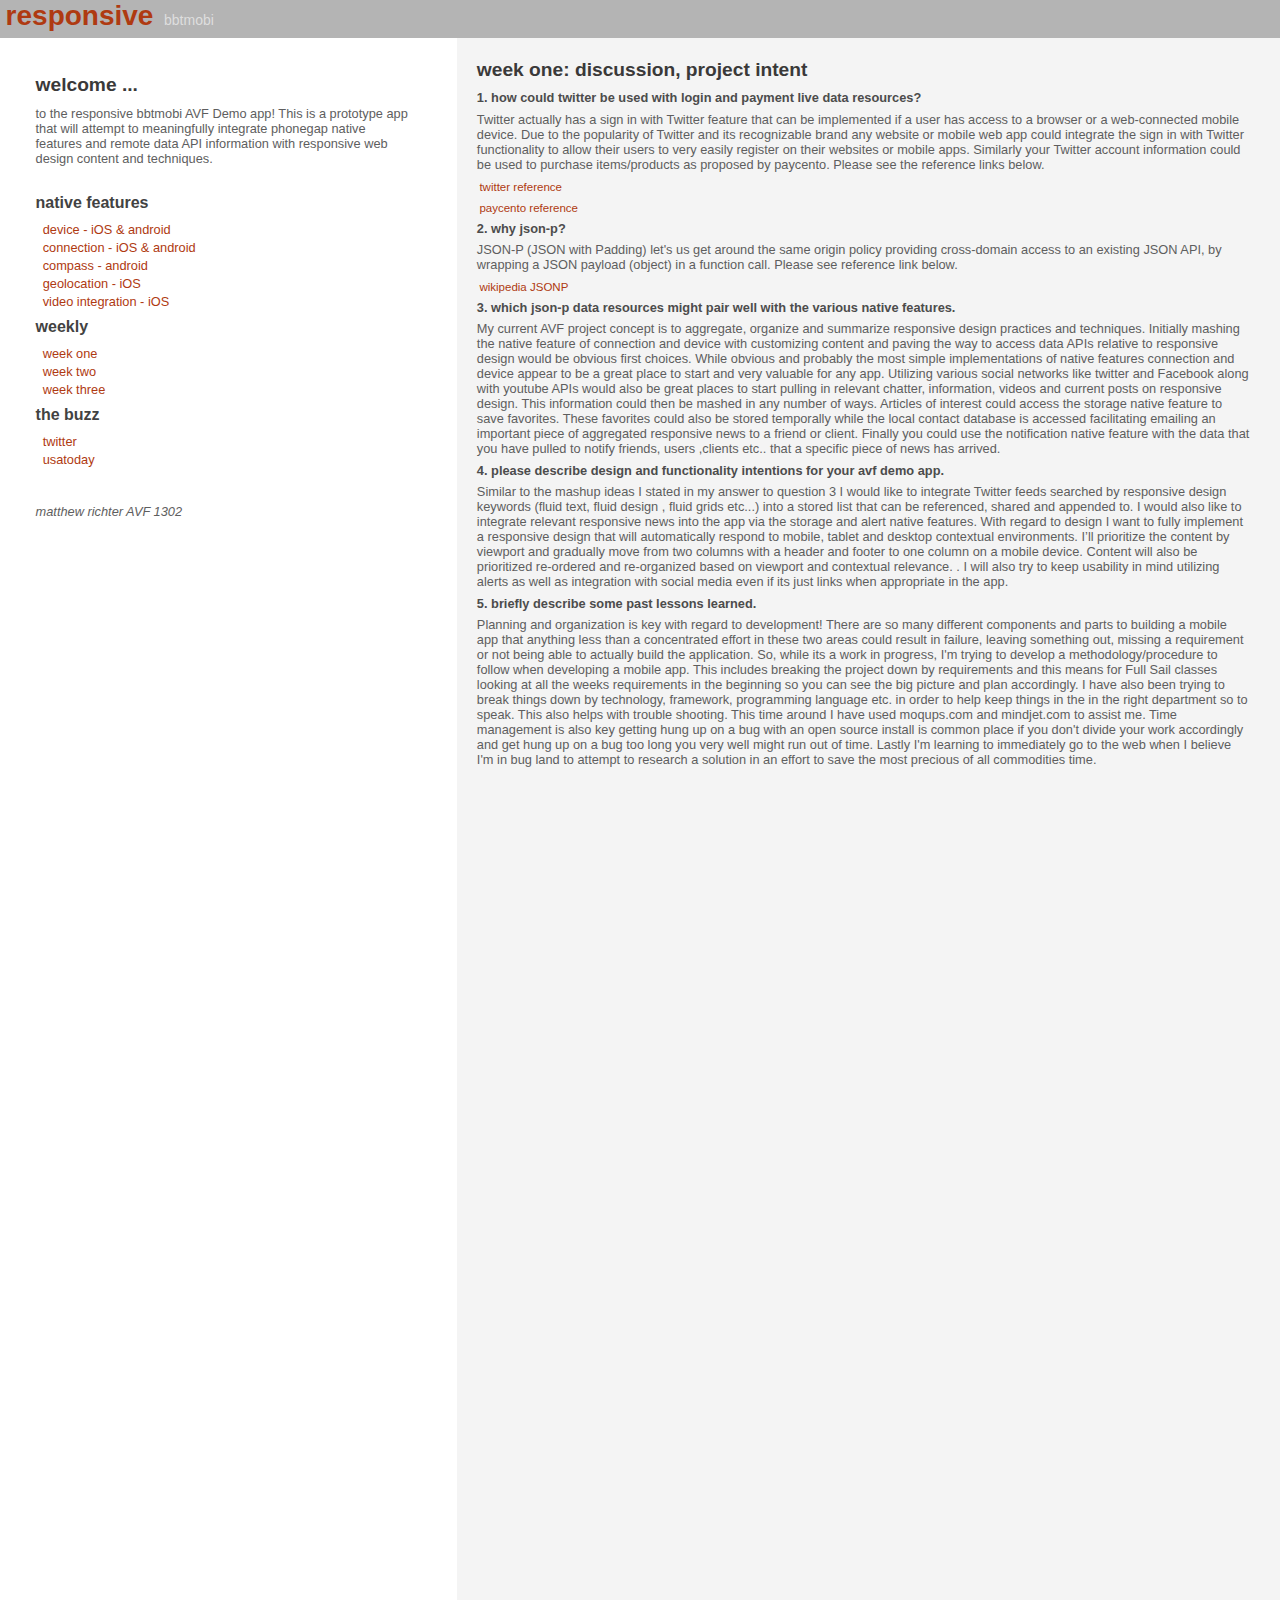
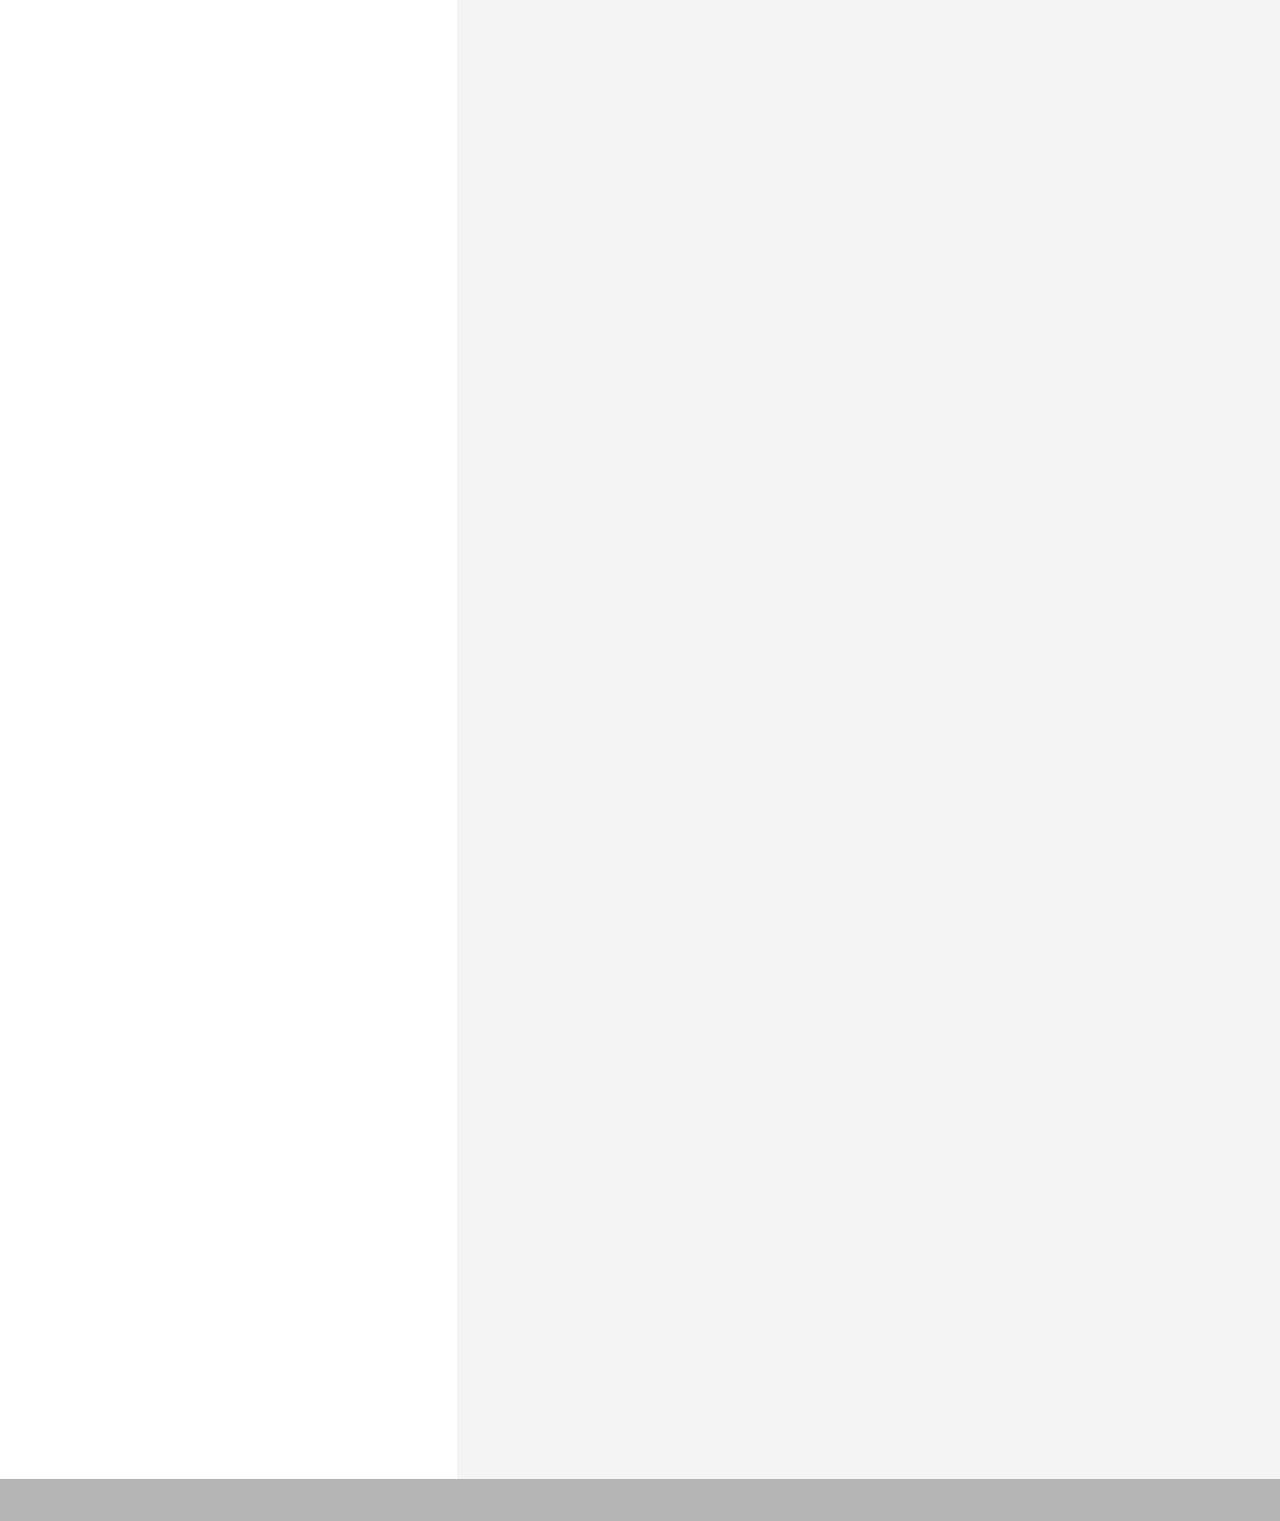
==== commit c4a83935: "final commit" ====
--- a/androidmr/assets/www/index.html
+++ b/androidmr/assets/www/index.html
@@ -1,4 +1,5 @@
 <!DOCTYPE html>
+<!-- Matthew Richter AVF 1302 February -->
 <!--
     Licensed to the Apache Software Foundation (ASF) under one
     or more contributor license agreements.  See the NOTICE file
@@ -37,9 +38,7 @@
         			<div>
 	        			<nav>
 		        			<ul class="nav">
-			        			<li><a href="">native features</a></li>
-			        			<li><a href="">weekly</a></li>
-			        			<li><a href="">the buzz</a></li>
+			        			<li id="geo-time"></li>
 		        			</ul>
 	        			</nav>
         			</div>
@@ -47,11 +46,7 @@
         		<section class="main">
         			<aside class="overview">
         			<h2>Welcome ...</h2>
-        			<video id="movie" width="300" height="230" poster="ACFdemo_poster.png" preload controls>
-	        			<source src="avf.webm" type="video/webm; codecs=vp8,vorbis" />
-	        			<source src="avf.ogv" type="video/ogg; codecs=theora,vorbis" />
-	        			<source src="avf.mp4" />
-	        		</video>
+        			
         			
         					<p>to the responsive bbtmobi AVF Demo app! This is a prototype app that will attempt to meaningfully integrate phonegap native features and remote data API information with responsive web design content and techniques.</p>
         			</aside>
@@ -59,24 +54,24 @@
 	        			<nav>
 							<h3>native features</h3>
 							<ul class="nav2">
-								<li><a href="" onClick="return(getArticles('deviceType'));">device</a></li>
-								<li><a href="" onClick="return(getArticles('connect'));">connection</a></li>
-								<li><a href="" onClick="return(getArticles('compassDegree'));">compass</a></li>
-								<li><a href="" onClick="return(getArticles('geo'));">geolocation</a></li>
-								<li><a href="" onClick="return(getArticles('notification'));">notification</a></li>
+								<li><a href="" id="dt">device - iOS & android</a></li>
+								<li><a href="" id="c">connection - iOS & android</a></li>
+								<li><a href="" id="cd">compass - android</a></li>
+								<li><a href="" id="g">geolocation - iOS</a></li>
+								<li><a href="" id="n">video integration - iOS</a></li>
 							</ul>
 							
 							<h3>weekly</h3>
 							<ul class="nav2">
-								<li><a href="" onClick="return(getArticles('week1'));">week one</a></li>
-								<li><a href="" onClick="return(getArticles('week2'));">week two</a></li>
-								<li><a href="" onClick="return(getArticles('week3'));">week three</a></li>
+								<li><a href="" id="wk1">week one</a></li>
+								<li><a href="" id="wk2">week two</a></li>
+								<li><a href="" id="wk3">week three</a></li>
 							</ul>
 							
 							<h3>the buzz</h3>
 							<ul class="nav2">
-								<li><a href="" onClick="return(getArticles('tweet'));">twitter</a></li>
-								<li><a href="" onClick="return(getArticles('usatoday'));">usatoday</a></li>
+								<li><a href="" id="tw">twitter</a></li>
+								<li><a href="" id="us">usatoday</a></li>
 							</ul>
 						</nav>        			
         			<aside class="about">
@@ -85,35 +80,40 @@
         			</aside>
         		</section>
         		<section class="related" ><!-- main content-->
-	        		<article id="overview">
+	        		<article class="hidden" id="overview">
 		        		<h2>Overview of responsive design</h2>
 					</article>
-					<article id="deviceType">
+					<article class="hidden" id="deviceType">
+		        		<div id="deviceInfo">
+		        		</div>
+		        		<ul id="deviceusa" data-role="listview">
+								<li id="device-usa"></li>
+						</ul>
 		        		
-		        		
-					</article>
-					<article id="connect">
+					</article>
+					<article class="hidden" id="connect">
 		        		<h2>connection</h2>
 		        		<button type="button" onclick="checkConnection()">click to check you current connection</button>
 					</article>
-					<article id="compassDegree">
+					<article class="hidden" id="compassDegree">
 		        		<h2>compass</h2>
 					</article>
-					<article id="geo">
+					<article class="hidden" id="geo">
 		        		
 					</article>
-					<article id="notification">
-		        		<h2>notification</h2>
+					<article class="hidden" id="video">
+		        		<h2>Video</h2>
+		        		<video src="avf.mp4" type="video/mp4" width="560" height="336" controls="true" poster="ACFdemo_poster.png"></video>
 					</article>
 					
-	        		<article  id="tweet">
+	        		<article  class="hidden" id="tweet">
 						<h2>check out the most recent chatter on Twitter regarding responsive design! </h2>
 		<p>After checking out this section for a few days or weeks you might find yourself following a few regulars who frequently opine on responsive design, enjoy!</p>
 						<ul id="datatweet" data-role="listview">
 								<li id="data-tweet"></li>
 						</ul>
 					</article>
-					<article id="usatoday">
+					<article class="hidden" id="usatoday">
 						<h2>Check out the latest news from USA Today's Tech section!</h2>
 		<p>Mobile moves fast and it pays to keep your finger on the pulse on the industry and what's going on in all the various facets of Mobile.</p>
 						<ul id="datausa" data-role="listview">
@@ -121,7 +121,7 @@
 						</ul>
 					</article>
         		
-	        		<article id="week1">
+	        		<article class="hidden" id="week1">
 	        		<h2>week one: discussion, project intent</h2>
 	        		<h4>1. How could Twitter be used with login and payment live data resources?</h4>
 			  
@@ -142,22 +142,22 @@
 		</small></p>
 		  
 		<h4>4. Please describe design and functionality intentions for your AVF demo app.</h4>
-		<p><small>Similar to the mashup ideas I stated in my answer to question 3 I would like to integrate Twitter feeds searched by responsive design keywords (fluid text, fluid design , fluid grids etc...) into a stored list that can be referenced, shared and appended to.  I would also like to integrate relevant responsive news into the app via the storage and alert native features.  With regard to design I want to fully implement a responsive design that will automatically respond to mobile, tablet and desktop contextual environments.  I‚Äôll prioritize the content by viewport and gradually move from two columns with a header and footer to one column on a mobile device.  Content will also be prioritized re-ordered and re-organized based on viewport and contextual relevance. . I will also try to keep usability in mind utilizing alerts as well as integration with social media even if its just links when appropriate in the app.
+		<p><small>Similar to the mashup ideas I stated in my answer to question 3 I would like to integrate Twitter feeds searched by responsive design keywords (fluid text, fluid design , fluid grids etc...) into a stored list that can be referenced, shared and appended to.  I would also like to integrate relevant responsive news into the app via the storage and alert native features.  With regard to design I want to fully implement a responsive design that will automatically respond to mobile, tablet and desktop contextual environments.  I’ll prioritize the content by viewport and gradually move from two columns with a header and footer to one column on a mobile device.  Content will also be prioritized re-ordered and re-organized based on viewport and contextual relevance. . I will also try to keep usability in mind utilizing alerts as well as integration with social media even if its just links when appropriate in the app.
 </small></p>     
 		
 		<h4>5. Briefly describe some past lessons learned.</h4>
 		<p><small>Planning and organization is key with regard to development!  There are so many different components and parts to building a mobile app that anything less than a concentrated effort in these two areas could result in failure, leaving something out, missing a requirement or not being able to actually build the application.  So, while its a work in progress, I'm trying to develop a methodology/procedure to follow when developing a mobile app.  This includes breaking the project down by requirements and this means for Full Sail classes looking at all the weeks requirements in the beginning so you can see the big picture and plan accordingly.  I have also been trying to break things down by technology, framework, programming language etc. in order to help keep things in the in the right department so to speak.  This also helps with trouble shooting. This time around I have used moqups.com and mindjet.com to assist me. Time management is also key getting hung up on a bug with an open source install is common place if you don't divide your work accordingly and get hung up on a bug too long you very well might run out of time. Lastly I'm learning to immediately go to the web when I believe I'm in bug land to attempt to research a solution in an effort to save the most precious of all commodities time.</small></p>
 				</article>
-				<article id="week2">
+				<article class="hidden" id="week2">
 	        		<h2>week two: discussion, accessibility</h2>
 	        		<h4>1. What are some of the ways that you could change your HTML in your Demo App to be more accessible?</h4>
 			  
-		<p><small>Don‚Äôt include Flash for starters or strip it out, screen readers have a problem with Flash video. Use HTML5 video for native controls, captions, descriptions, audio descriptions and sign language video. Make sure that all images and video have good descriptions associated with them by utilizing the ‚Äúalt‚Äù attribute, most browsers will display or read this attribute if there is a problem displaying the image.  Make sure that your fonts are resizable/relative thus allowing the viewer to change the font size through the browser.  Also use semantic HTML tags. These tags are much more descriptive than div tags so when screen readers read your semantic HMTL much more information and understanding is relayed. You could also take advantage of HTML5‚Äôs markup for captioning (webVTT), descriptions and subtitles when using video. Finally keep the presentation and functionality layers separate.
+		<p><small>Don’t include Flash for starters or strip it out, screen readers have a problem with Flash video. Use HTML5 video for native controls, captions, descriptions, audio descriptions and sign language video. Make sure that all images and video have good descriptions associated with them by utilizing the “alt” attribute, most browsers will display or read this attribute if there is a problem displaying the image.  Make sure that your fonts are resizable/relative thus allowing the viewer to change the font size through the browser.  Also use semantic HTML tags. These tags are much more descriptive than div tags so when screen readers read your semantic HMTL much more information and understanding is relayed. You could also take advantage of HTML5’s markup for captioning (webVTT), descriptions and subtitles when using video. Finally keep the presentation and functionality layers separate.
 </small></p> 
 				
-		<h4>2. Visit a video service on the web and search for ‚ÄúScreen Reader Demo‚Äù and ‚ÄúMobile Screen Reader‚Äù. What are some of the common frustrations that you see among the examples given? How could you fix and or use them?
-</h4>
-		<p><small> Generally the current price point of screen readers excludes and estimated 85% of the market, they‚Äôre expensive. Blind people can‚Äôt see the cursor and have to memorize keyboard commands. Traditional browsers aren‚Äôt much use to blind people due to the webpage being populated with images and graphics that are of no use to blind people so text browsers should be used to increase efficiency. Some of the other top frustrations of screen reader users are the page layout of the site causing confusion, poorly designed forms, misleading links, inaccessible PDFs or files, and screen reader crashes. Obviously designing a web environment keeping accessibility in mind is a good first step in easing these frustrations. By using semantic HTML websites through descriptive tag names can effectively convey a sites layout reducing confusion. Also using software to cleanup and check your code and assist in reducing frustrations by identifying missing ‚Äúalt‚Äù attributes broken links and other problems with your websites code. 
+		<h4>2. Visit a video service on the web and search for “Screen Reader Demo” and “Mobile Screen Reader”. What are some of the common frustrations that you see among the examples given? How could you fix and or use them?
+</h4>
+		<p><small> Generally the current price point of screen readers excludes and estimated 85% of the market, they’re expensive. Blind people can’t see the cursor and have to memorize keyboard commands. Traditional browsers aren’t much use to blind people due to the webpage being populated with images and graphics that are of no use to blind people so text browsers should be used to increase efficiency. Some of the other top frustrations of screen reader users are the page layout of the site causing confusion, poorly designed forms, misleading links, inaccessible PDFs or files, and screen reader crashes. Obviously designing a web environment keeping accessibility in mind is a good first step in easing these frustrations. By using semantic HTML websites through descriptive tag names can effectively convey a sites layout reducing confusion. Also using software to cleanup and check your code and assist in reducing frustrations by identifying missing “alt” attributes broken links and other problems with your websites code. 
 </small></p>
 		
 		 
@@ -182,8 +182,74 @@
 		
 		
 				</article>
-				<article id="week3">
-<h4>week three: discussion, industry research</h4>
+				<article class="hidden" id="week3">
+<h2>week three: discussion, industry research</h2>
+<h4>This report will attempt to answer the following questions.</h4>
+<h4>1. What are the top selling app categories in the US, Japan and Great Britain?<br>
+2. What might you infer about each of these markets?<br>
+3. What is the average cost and bandwidth limits per user in general in each market and how can this impact development?<br>
+4. What would your suggested strategy be in product category and global market choice? </h4>
+<p><small>While its difficult to get any specific “current” data regarding what exactly the “top selling” app categories are per country we can look at what the “top selling” app categories are in the overall mobile market as well as specific country trends and extrapolate from there.  Referencing data that is 1 year old or even six months old might not be the best use of our time considering the pace of change the mobile industry is experiencing.  Plus what the best selling app was yesterday probably will not be the best selling app tomorrow.  The exponential increases in network bandwidth, mobile hardware/software device specifications along with advances in social search and data mining all provide us with a rapidly changing landscape that should force us to think of a app idea that looks past todays successes. The opportunity to develop the next best selling app should not be looked at in a general sense but in a specific and targeted one after all the underlying benefit and utility of mobile is just that. Plus app development has be going on for at least 5 years now so the low hanging fruit has been picked. Who wants to compete on a level where significant money and resources have already been allocated and competitive barriers to entry are significant and expensive. With a mobile landscape so fertile and growth exponential in the foreseeable future let’s focus on out flanking our competition by specializing on opportunity where there is sufficient demand, profitability and less competition, the second and third tier. To do this lets review some current data. 
+
+The following chart gives us a good idea of the top app categories over the past two years <em>(Mobile Mix, 2012).</em></small></p>
+<div class="figure">
+<p><img src="chart.png" alt="Mobile Mix 2012 chart"/></p>
+</div>
+<p><small>Now let’s pick out some general trends in the US, Japan and Great Britain by looking at specific country data in a report commissioned by Google and conducted by Ipsos MediaCT in partnership with the Mobile Marketing Association and the Interactive Advertising Bureau. <em>(Google, 2012).</em></small></p>
+<h4>-Smartphone penetration has risen to 44% of the population in the US, 51% in the UK and 20% in Japan.</h4>
+<h4>-35% of smartphone users in the US, 31% in the UK and 39% in have made a purchase on their phone.</h4>
+<h4>-94% of smartphone users look for local information on their phone in the US, 85% in the UK and 91% in Japan. 90% in the US, 81% in the UK and 79% in Japan take action a result, such as making a purchase or contacting the business.
+</h4>
+<h4>-Smartphones are critical shopping tools with 96% in the US, 95% in the UK and 100% in Japan having researched a product or service on their device. 
+</h4>
+<h4>-94% of smartphone users look for local information on their phone in the US, 85% in the UK and 91% in Japan. 90% in the US, 81% in the UK and 79% in Japan take action a result, such as making a purchase or contacting the business.
+</h4>
+<h4>-58% of smartphone users in the US, 37% in the UK and 52% in Japan have looked for local information at least once a week and 27% in the US, 13% in the UK and 24% in Japan have looked for local information daily.
+</h4>
+<h4>-70% in the US, 54% in the UK and 50% in Japan have connected with the business. While 66% in the US, 59% in the UK and 57% in Japan visited the business. 23% in the US, 12% in the UK and 26% in Japan told others about it. And finally 36% in the US, 32% in the UK and 26% in Japan made a purchase.
+</h4>
+<p><small>Given the data above we can see that all the major trends by category are represented by the usual suspects; Games, Music & Entertainment, Mobile Social Media, Communication, Productivity and Tools, Science & Technology, Sports, News, Books & Reference and Weather. We can also see that at even its lowest level (about 13%) smartphone users local affiliation and focus still gives us a 1 in 10 target rate. The question is how can we stand out? How can we be different?  One way to do this is to try and predict the future and identify what’s not there yet that should be or will be soon. Remember the pure plays back when the internet was first getting started? Remember the globalvillage.com? Basically the idea was that if you specialized in one subject and did it the best you could become the final destination for the global village of connected users for that particular subject; lamps.com, barstools.com gamestop, fabrics, sheet metal etc... this list goes on and on for any category you can think of.  These categories will fill out and mature with the industry. So now lets look back at the top selling categories identified above and pretend that they are the first level of categories that has risen to the top in a relatively young industry. What is the second and third level going to be? Naturally, just like the internet in the beginning, global villages (apps) will be created for the second and third level categories. I suggest we focus our application development efforts on what we believe one of the best second level categories will be coupled with a push toward local. If we look at how several of the search engines categorize their search categories we see the same categories listed above in mobile’s top ten app categories but we also find 10-15 other categories like; finance, home & garden, health, law, food & drink etc... The main search engines have already predicted our second and third level categories giving us a window into mobiles future. This is where I would recommend we initiate our efforts once again coupled with a local push meaning that our central focus either aggregates or mashes local business and resources with our product solution.  Each market will be slightly different but each market whether its the US, UK or Japan will have a second level of categories that will be coming online. This coupled with the significant trends, country agnostic, toward local search and commerce will provide us with our “top selling” app.  With a commitment toward additional funding for research of second level categories we can identified per country the appropriate second level category and work can begin toward specifying the app with appropriate local business and resource integration.
+<br></small></p>
+<p><small>
+Other things to consider. Each country will have specific cultural, economic, infrastructure and social differences that will impact development but generally speaking the main things that could effect development would be bandwidth constraints and their effect on delivering heavy assets like video. Any new app development should be targeted at a 3G network at this point. Avoid any app ideas that require the use of heavy assets initially for the following reasons. Most of the top application categories above haven’t gotten there solely due to heavy assets if they did they own the assets, specialize in aggregating them and/or create them themselves. All reasons not to initiate development of an app requiring heavy assets unless you fall into one of those categories. Right now heavy assets shouldn’t be required for a second level category app and can be planned for with an iterative design strategy. Basically we can use heavy data down the road when called for or required. Not relying on heavy assets or video should allow us to provide a second level category app solution to any market we choose knowing that we can move toward heavier assets in the future. Even the most developed mobile networks risk access an usability issues with their users if they rely on heavy assets which can reflect negatively on their brand and customer experience.  The exceptions being brands that currently have video as their primary asset or need it based on their product offering.  HBO has no choice and we don’t want to compete with Youtube do we. Plus we can keep down initial development costs not supporting video. In other words now is not the time to lead with video for a new multi market app solution.
+<br></small></p>
+<p><small>
+Costs per user are generally out of our control if we follow the current business model trends of apps on the market which generally fall into charging a nominal fee of $1 or so to deriving all their revenue from advertising. Unless the plan is to charge $30 (or something like that for your app) either charging a small amount or deriving revenue from advertising should prevent any major obstacles due to specific geographical economic issues. What type of data plan users are on should also not matter initially if our focus stays away from heavy assets.
+<br></small></p>
+<p><small>
+In conclusion I would recommend focusing on the US market due to its maturity mobile penetration and likelihood that second level categories will become more popular quicker. I would also focus specifically on finance or health leveraging current US sensitivities (finance) and national focused efforts (healthcare).
+<br></small></p>
+<h4>
+The following references were used to create this report:
+</h4>
+<aside class="site">
+<p><small>
+Google. (2012).<i> Our mobile planet smartphone research..</i> Retrieved from <a>http://www.ourmobileplanet.com/en/</a>
+<br></small></p>
+<p><small>
+Mobile Mix. (2012).<i> 2012 year in review mobile mix™ report.</i> Retrieved from <a>http://www.millennialmedia.com/mobile-intelligence/mobile-mix/</a>
+<br></small></p>
+<p><small>
+Matzner, R. (2012, April 11). <i>Designing a mobile app? don't make these 10 mistakes.</i> Retrieved from <a>http://mashable.com/2012/04/11/mobile-app-design-tips/</a><br></small></p>
+<p><small>
+Lane, N. (2010, December 2). <i>The insider’s guide to mobile web marketing in the uk.</i> Retrieved from <a>http://mobithinking.com/guide-mobile-web-uk</a><br></small></p>
+<p><small>
+Marriott, L. (2010, March).<i> The insider’s guide to mobile web marketing in the us by laura marriott.</i> Retrieved from <a>http://mobithinking.com/laura-marriott-guide-mobile-web-us</a>
+<br></small></p>
+<p><small>
+Business Insider. (2013, February 22).<i> Bii report: Why the "second screen" industry is set to explode read more.</i> Retrieved from <a>http://www.businessinsider.com/bii-report-why-the-second-screen-industry-is-set-to-explode-2013-2</a><br></small></p>
+<p><small>
+Fitchard, K. (2013, February 21).<i> Qualcomm’s new radio chip gets us one step closer to a global 4g phone.</i> Retrieved from <a>http://www.businessinsider.com/sai/mobile</a>
+<br></small></p>
+<p><small>
+Ken Davenport, K. (2012, January 10). <i>The best selling iphone apps and what they mean to us.. </i>Retrieved from <a>http://www.theproducersperspective.com/my_weblog/2012/01/the-best-selling-iphone-apps-and-what-they-mean-to-us.html</a>
+<br></small></p>
+<p><small>
+Matzner, R. (2013, January 16).<i> 7 ways mobile apps are driving revenue for businesses.</i> Retrieved from <a>http://mashable.com/2013/01/16/mobile-app-revenue/</a><br></small></p>	
+</aside>
+
+
+
 				</article>
         		</section>
         		<footer>
--- a/androidmr/assets/www/css/index.css
+++ b/androidmr/assets/www/css/index.css
@@ -1,4 +1,6 @@
-/* http://meyerweb.com/eric/tools/css/reset/ 
+/* Matthew Ricther AVF 1302 February, 2013
+
+http://meyerweb.com/eric/tools/css/reset/ 
    v2.0 | 20110126
    License: none (public domain)
 */
@@ -104,8 +106,18 @@
     cursor: default;
     text-decoration: none;
 }
+
+i {
+	font-style: inherit;
+}
 ol, ul {
 	list-style: none;
+}
+.figure {
+	float: right;
+	margin-bottom: 0.5em;
+	margin-left: 2.5312424%;
+	width: 49.3626748%;
 }
 blockquote, q {
 	quotes: none;
@@ -167,10 +179,13 @@
 .nav li:last-child {
     padding-right: 0;
 }
+
 .nav2 li a {
     font-size: .8em;
     padding: 0 7.8125% 6.25% 9.375%;
 }
+
+
 
 .overview {
 	padding: 7.8125% 7.8125% 3.125% 7.8125%;
@@ -201,7 +216,10 @@
     background-color: #f4f4f4;
     margin-left: 35.666667%;
     padding: 1.587302% 1.587302% 1.587302% 1.587302%;
-    height: 2000px;
+    height: 3000px;
+}
+img, video {
+	max-width: 100%;
 }
 @media screen and (max-width: 768px) {
 	#site {
